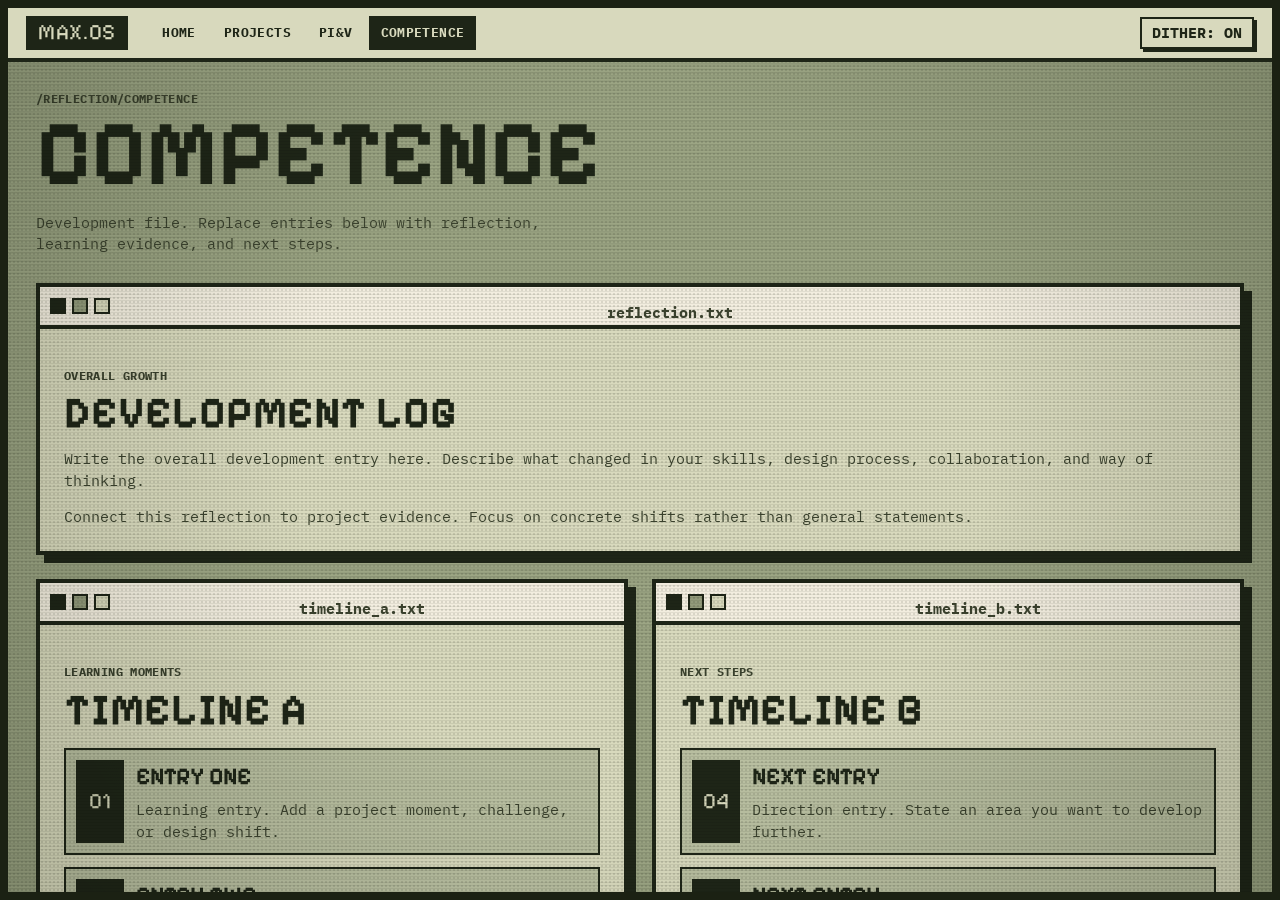
==== competence.html @ b514c698 "hmm" ====
<!DOCTYPE html>
<html lang="en">
<head>
  <meta charset="UTF-8" />
  <meta name="viewport" content="width=device-width, initial-scale=1.0" />

  <title>Max Portfolio — Competence</title>

  <link rel="preconnect" href="https://fonts.googleapis.com">
  <link rel="preconnect" href="https://fonts.gstatic.com" crossorigin>
  <link 
    href="https://fonts.googleapis.com/css2?family=IBM+Plex+Mono:wght@400;500;600;700&family=Pixelify+Sans:wght@400;500;600;700&display=swap" 
    rel="stylesheet"
  >

  <link rel="stylesheet" href="css/style.css" />
</head>

<body data-page="competence">
  <div class="desktop" id="desktop">
    <div class="screen-wipe" id="screenWipe"></div>

    <header class="menu-bar">
      <a class="system-button" href="index.html">MAX.OS</a>

      <nav class="main-nav" id="mainNav">
        <a href="index.html" data-link="home">Home</a>
        <a href="projects.html" data-link="projects">Projects</a>
        <a href="piv.html" data-link="piv">PI&amp;V</a>
        <a href="competence.html" data-link="competence">Competence</a>
      </nav>

      <div class="menu-actions">
        <button class="fx-toggle" id="fxToggle" type="button">DITHER: ON</button>
        <button class="mobile-menu" id="mobileMenu" type="button">Menu</button>
      </div>
    </header>

    <main class="screen">
      <section class="page-header">
        <p class="system-label">/reflection/competence</p>

        <h1>Competence</h1>

        <p>
          Development file. Replace entries below with reflection, learning evidence, and next steps.
        </p>
      </section>

      <section class="text-grid">
        <article class="window text-window large">
          <div class="window-bar">
            <div class="window-controls">
              <span></span>
              <span></span>
              <span></span>
            </div>
            <p>reflection.txt</p>
          </div>

          <div class="window-content">
            <p class="system-label">overall growth</p>

            <h2>Development log</h2>

            <p>
              Write the overall development entry here. Describe what changed in your skills,
              design process, collaboration, and way of thinking.
            </p>

            <p>
              Connect this reflection to project evidence. Focus on concrete shifts rather than
              general statements.
            </p>
          </div>
        </article>

        <article class="window text-window">
          <div class="window-bar">
            <div class="window-controls">
              <span></span>
              <span></span>
              <span></span>
            </div>
            <p>timeline_a.txt</p>
          </div>

          <div class="window-content">
            <p class="system-label">learning moments</p>

            <h2>Timeline A</h2>

            <ul class="timeline-list">
              <li>
                <span>01</span>
                <div>
                  <h3>Entry one</h3>
                  <p>Learning entry. Add a project moment, challenge, or design shift.</p>
                </div>
              </li>

              <li>
                <span>02</span>
                <div>
                  <h3>Entry two</h3>
                  <p>Learning entry. Describe what changed in method, skill, or confidence.</p>
                </div>
              </li>

              <li>
                <span>03</span>
                <div>
                  <h3>Entry three</h3>
                  <p>Learning entry. Link this development to evidence from your archive.</p>
                </div>
              </li>
            </ul>
          </div>
        </article>

        <article class="window text-window">
          <div class="window-bar">
            <div class="window-controls">
              <span></span>
              <span></span>
              <span></span>
            </div>
            <p>timeline_b.txt</p>
          </div>

          <div class="window-content">
            <p class="system-label">next steps</p>

            <h2>Timeline B</h2>

            <ul class="timeline-list">
              <li>
                <span>04</span>
                <div>
                  <h3>Next entry</h3>
                  <p>Direction entry. State an area you want to develop further.</p>
                </div>
              </li>

              <li>
                <span>05</span>
                <div>
                  <h3>Next entry</h3>
                  <p>Direction entry. Describe a skill, context, or method to strengthen.</p>
                </div>
              </li>

              <li>
                <span>06</span>
                <div>
                  <h3>Next entry</h3>
                  <p>Direction entry. Explain where this development should lead next.</p>
                </div>
              </li>
            </ul>
          </div>
        </article>
      </section>
    </main>
  </div>

  <script src="js/main.js"></script>
</body>
</html>
---- css/style.css ----
:root {
  --bg: #9ca584;
  --bg-dark: #1b2113;
  --paper: #d8d9bd;
  --paper-2: #b8bea0;
  --paper-3: #929a7b;
  --ink: #1e2517;
  --ink-soft: #3b422e;
  --muted: #697158;
  --blue: #99b7bd;
  --brown: #a68f78;
  --red: #9a4f45;

  --font-pixel: "Pixelify Sans", system-ui, sans-serif;
  --font-mono: "IBM Plex Mono", monospace;

  --border: 4px solid var(--ink);
  --border-thin: 2px solid var(--ink);
  --shadow: 8px 8px 0 var(--ink);
  --shadow-small: 4px 4px 0 var(--ink);

  --menu-height: 54px;
  --screen-pad: 28px;
}

* {
  box-sizing: border-box;
  margin: 0;
  padding: 0;
}

html,
body {
  min-height: 100%;
}

body {
  background: var(--bg-dark);
  color: var(--ink);
  font-family: var(--font-mono);
  font-size: 15px;
  line-height: 1.45;
  overflow: hidden;
}

a {
  color: inherit;
  text-decoration: none;
}

button {
  font: inherit;
}

button,
a {
  -webkit-tap-highlight-color: transparent;
}

img {
  display: block;
  max-width: 100%;
}

code {
  font-family: var(--font-mono);
  font-size: 0.9em;
  background: var(--paper-2);
  padding: 1px 4px;
  border: 1px solid var(--ink);
}

::selection {
  background: var(--ink);
  color: var(--paper);
}

/* LOW-RES SCREEN */

.desktop {
  height: 100vh;
  width: 100vw;
  background:
    linear-gradient(rgba(30, 37, 23, 0.05) 50%, transparent 50%),
    var(--bg);
  background-size: 100% 4px;
  border: 8px solid var(--bg-dark);
  overflow: hidden;
  position: relative;
}

.desktop.dither-on::after {
  content: "";
  position: absolute;
  inset: 0;
  pointer-events: none;
  background:
    radial-gradient(circle at center, transparent 45%, rgba(27, 33, 19, 0.18) 100%),
    repeating-linear-gradient(
      0deg,
      rgba(30, 37, 23, 0.08) 0,
      rgba(30, 37, 23, 0.08) 1px,
      transparent 1px,
      transparent 3px
    );
  mix-blend-mode: multiply;
  z-index: 20;
}

.desktop.dither-on::before {
  content: "";
  position: absolute;
  inset: 0;
  pointer-events: none;
  opacity: 0.12;
  background-image:
    radial-gradient(var(--ink) 1px, transparent 1px);
  background-size: 4px 4px;
  z-index: 19;
}

.screen {
  height: calc(100vh - var(--menu-height) - 16px);
  overflow-y: auto;
  padding: var(--screen-pad);
  position: relative;
  z-index: 2;
}

.screen::-webkit-scrollbar,
.project-text-panel::-webkit-scrollbar {
  width: 18px;
}

.screen::-webkit-scrollbar-track,
.project-text-panel::-webkit-scrollbar-track {
  background: var(--paper-2);
  border-left: var(--border-thin);
}

.screen::-webkit-scrollbar-thumb,
.project-text-panel::-webkit-scrollbar-thumb {
  background: var(--ink);
  border: 4px solid var(--paper-2);
}

/* TOP MENU */

.menu-bar {
  height: var(--menu-height);
  display: grid;
  grid-template-columns: auto 1fr auto;
  align-items: center;
  gap: 22px;
  padding: 0 18px;
  background: var(--paper);
  border-bottom: var(--border);
  position: relative;
  z-index: 30;
}

.system-button {
  display: inline-flex;
  align-items: center;
  height: 34px;
  padding: 0 12px;
  background: var(--ink);
  color: var(--paper);
  font-family: var(--font-pixel);
  font-size: 22px;
  letter-spacing: 0.04em;
  text-transform: uppercase;
}

.main-nav {
  display: flex;
  align-items: center;
  gap: 4px;
}

.main-nav a {
  display: inline-flex;
  align-items: center;
  height: 34px;
  padding: 0 12px;
  font-weight: 700;
  text-transform: uppercase;
  font-size: 13px;
  letter-spacing: 0.03em;
}

.main-nav a:hover,
.main-nav a.active {
  background: var(--ink);
  color: var(--paper);
}

.menu-actions {
  display: flex;
  align-items: center;
  gap: 8px;
}

.fx-toggle,
.mobile-menu,
.close-button,
.lightbox-top button,
.lightbox-stage button {
  appearance: none;
  border: var(--border-thin);
  background: var(--paper);
  color: var(--ink);
  cursor: pointer;
  min-height: 32px;
  padding: 0 10px;
  font-weight: 700;
  text-transform: uppercase;
  box-shadow: 3px 3px 0 var(--ink);
}

.fx-toggle:active,
.mobile-menu:active,
.close-button:active,
.lightbox-top button:active,
.lightbox-stage button:active {
  transform: translate(3px, 3px);
  box-shadow: none;
}

.mobile-menu {
  display: none;
}

/* SHARED WINDOWS */

.window {
  background: var(--paper);
  border: var(--border);
  box-shadow: var(--shadow);
}

.window-bar {
  height: 42px;
  display: grid;
  grid-template-columns: auto 1fr auto;
  align-items: center;
  gap: 12px;
  padding: 0 10px;
  background: #f2eddf;
  border-bottom: var(--border);
}

.window-bar p {
  text-align: center;
  font-weight: 700;
  font-size: 15px;
}

.window-controls {
  display: flex;
  gap: 6px;
}

.window-controls span {
  width: 16px;
  height: 16px;
  border: var(--border-thin);
  background: var(--paper);
}

.window-controls span:nth-child(1) {
  background: var(--ink);
}

.window-controls span:nth-child(2) {
  background: var(--paper-3);
}

.window-controls span:nth-child(3) {
  background: var(--paper);
}

.window-content {
  padding: 24px;
}

.system-label {
  font-weight: 700;
  text-transform: uppercase;
  font-size: 12px;
  letter-spacing: 0.03em;
  color: var(--ink-soft);
}

/* HOME */

.home-screen {
  display: grid;
  grid-template-columns: minmax(0, 1fr) 190px;
  gap: 48px;
  align-items: start;
}

.boot-panel {
  max-width: 760px;
  padding-top: 36px;
}

.boot-panel h1 {
  margin-top: 18px;
  font-family: var(--font-pixel);
  font-size: clamp(64px, 12vw, 132px);
  line-height: 0.76;
  letter-spacing: -0.055em;
  text-transform: uppercase;
  text-shadow: 4px 4px 0 rgba(30, 37, 23, 0.18);
  font-weight: 700;
}

.intro-text {
  max-width: 58ch;
  margin-top: 32px;
  font-size: 16px;
  line-height: 1.55;
  color: var(--ink-soft);
  font-weight: 600;
}

.terminal-lines {
  max-width: 620px;
  margin-top: 28px;
  border: var(--border);
  background: var(--paper);
  box-shadow: var(--shadow-small);
}

.terminal-lines p {
  display: grid;
  grid-template-columns: 28px 1fr;
  gap: 8px;
  padding: 8px 10px;
  border-bottom: var(--border-thin);
  color: var(--ink-soft);
  font-size: 13px;
  font-weight: 700;
  text-transform: uppercase;
  letter-spacing: 0.03em;
}

.terminal-lines p:last-child {
  border-bottom: none;
}

.terminal-lines span {
  color: var(--ink);
  font-family: var(--font-pixel);
  font-size: 20px;
  line-height: 0.9;
}

.desktop-file-grid {
  display: grid;
  gap: 30px;
  padding-top: 48px;
  justify-items: center;
}

.desktop-file {
  display: grid;
  justify-items: center;
  gap: 10px;
  width: 130px;
  text-align: center;
  font-weight: 700;
  text-transform: uppercase;
}

.desktop-file p {
  padding: 2px 6px;
  font-size: 13px;
  letter-spacing: 0.03em;
}

.desktop-file:hover p {
  background: var(--ink);
  color: var(--paper);
}

.desktop-file:hover .folder-icon,
.desktop-file:hover .file-icon {
  transform: translate(-2px, -2px);
  box-shadow: 5px 5px 0 var(--ink);
}

.folder-icon,
.file-icon {
  display: block;
  width: 70px;
  height: 54px;
  background: var(--paper);
  border: var(--border);
  position: relative;
  transition: transform 120ms steps(2), box-shadow 120ms steps(2);
}

.folder-icon::before {
  content: "";
  position: absolute;
  left: 7px;
  top: -16px;
  width: 34px;
  height: 16px;
  background: var(--paper);
  border: var(--border);
  border-bottom: none;
}

.file-icon {
  width: 52px;
  height: 68px;
}

.file-icon::after {
  content: "";
  position: absolute;
  right: -4px;
  top: -4px;
  width: 18px;
  height: 18px;
  background:
    linear-gradient(135deg, var(--paper) 0 48%, var(--ink) 49% 58%, var(--paper-2) 59%);
  border-left: var(--border-thin);
  border-bottom: var(--border-thin);
}

/* PAGE HEADER */

.page-header {
  max-width: 820px;
  margin-bottom: 28px;
}

.page-header h1 {
  margin-top: 8px;
  font-family: var(--font-pixel);
  font-size: clamp(52px, 8vw, 92px);
  line-height: 0.85;
  text-transform: uppercase;
  font-weight: 700;
}

.page-header p:not(.system-label) {
  max-width: 64ch;
  margin-top: 18px;
  color: var(--ink-soft);
}

/* PROJECTS */

.projects-grid {
  display: grid;
  grid-template-columns: repeat(3, minmax(0, 1fr));
  gap: 22px;
}

.project-card {
  background: var(--paper);
  border: var(--border);
  box-shadow: var(--shadow-small);
}

.project-card:hover {
  transform: translate(-2px, -2px);
  box-shadow: 8px 8px 0 var(--ink);
}

.project-card-bar {
  height: 34px;
  display: grid;
  grid-template-columns: 1fr auto;
  align-items: center;
  border-bottom: var(--border);
  background: #f2eddf;
  padding: 0 8px;
  font-weight: 700;
  font-size: 12px;
  text-transform: uppercase;
  letter-spacing: 0.03em;
}

.project-thumb-button {
  display: block;
  width: 100%;
  aspect-ratio: 4 / 3;
  border: none;
  border-bottom: var(--border);
  background: var(--paper-2);
  cursor: pointer;
  overflow: hidden;
}

.project-thumb-button img,
.main-image-button img,
.lightbox-stage img {
  width: 100%;
  height: 100%;
  object-fit: cover;
  image-rendering: pixelated;
  filter: grayscale(1) contrast(1.35) brightness(0.92);
}

.desktop.dither-on .project-thumb-button img,
.desktop.dither-on .main-image-button img,
.desktop.dither-on .lightbox-stage img {
  filter: grayscale(1) contrast(1.5) brightness(0.9);
}

.project-card-body {
  padding: 14px;
}

.project-card-body h2 {
  font-family: var(--font-pixel);
  font-size: 28px;
  line-height: 0.9;
  text-transform: uppercase;
  font-weight: 700;
}

.project-card-body p {
  margin-top: 10px;
  color: var(--ink-soft);
  font-size: 14px;
}

.project-card-body button {
  margin-top: 16px;
  appearance: none;
  border: var(--border-thin);
  background: var(--paper-2);
  color: var(--ink);
  cursor: pointer;
  min-height: 34px;
  padding: 0 12px;
  box-shadow: 3px 3px 0 var(--ink);
  font-weight: 700;
  text-transform: uppercase;
}

.project-card-body button:active {
  transform: translate(3px, 3px);
  box-shadow: none;
}

/* MODAL */

.modal-overlay {
  display: none;
  position: absolute;
  inset: var(--menu-height) 0 0;
  background: rgba(27, 33, 19, 0.72);
  padding: 26px;
  z-index: 40;
}

.modal-overlay.open {
  display: grid;
  place-items: center;
}

.project-modal {
  width: min(1120px, 100%);
  max-height: calc(100vh - var(--menu-height) - 52px);
  display: flex;
  flex-direction: column;
  overflow: hidden;
}

.close-button {
  min-width: 34px;
  padding: 0;
  font-size: 24px;
  line-height: 1;
}

.project-modal-body {
  display: grid;
  grid-template-columns: minmax(0, 1.05fr) minmax(340px, 0.95fr);
  min-height: 0;
  overflow: hidden;
}

.project-modal-body.hidden {
  display: none;
}

.project-image-panel {
  padding: 16px;
  border-right: var(--border);
  display: grid;
  grid-template-rows: minmax(240px, 1fr) auto auto;
  gap: 12px;
  min-height: 0;
}

.main-image-button {
  border: var(--border);
  background: var(--paper-2);
  cursor: zoom-in;
  min-height: 360px;
  overflow: hidden;
}

.image-status {
  display: grid;
  grid-template-columns: auto 1fr;
  gap: 16px;
  font-size: 13px;
  font-weight: 700;
}

.image-status span:last-child {
  color: var(--ink-soft);
  font-weight: 500;
}

.gallery-strip {
  display: grid;
  grid-template-columns: repeat(4, 1fr);
  gap: 8px;
}

.gallery-thumb {
  aspect-ratio: 1 / 1;
  border: var(--border-thin);
  background: var(--paper-2);
  cursor: pointer;
  overflow: hidden;
}

.gallery-thumb.active {
  outline: 4px solid var(--ink);
  outline-offset: -8px;
}

.gallery-thumb img {
  width: 100%;
  height: 100%;
  object-fit: cover;
  image-rendering: pixelated;
  filter: grayscale(1) contrast(1.35);
}

.project-text-panel {
  padding: 22px;
  overflow-y: auto;
  background: var(--paper);
}

.project-text-panel h2 {
  margin-top: 10px;
  font-family: var(--font-pixel);
  font-size: 46px;
  line-height: 0.85;
  text-transform: uppercase;
  font-weight: 700;
}

.project-lead {
  margin-top: 18px;
  color: var(--ink-soft);
  font-weight: 700;
}

.project-section {
  margin-top: 22px;
  border-top: var(--border-thin);
  padding-top: 14px;
}

.project-section h3 {
  font-family: var(--font-pixel);
  font-size: 24px;
  text-transform: uppercase;
}

.project-section p {
  margin-top: 8px;
  color: var(--ink-soft);
}

.project-tags {
  display: flex;
  flex-wrap: wrap;
  gap: 8px;
  margin-top: 22px;
}

.project-tags span {
  display: inline-flex;
  align-items: center;
  min-height: 30px;
  padding: 0 9px;
  background: var(--ink);
  color: var(--paper);
  font-size: 12px;
  font-weight: 700;
  text-transform: uppercase;
  letter-spacing: 0.03em;
}

/* LIGHTBOX */

.lightbox {
  display: none;
  padding: 16px;
  min-height: 0;
  flex: 1;
}

.lightbox.open {
  display: grid;
  grid-template-rows: auto 1fr;
  gap: 16px;
}

.lightbox-top {
  display: flex;
  justify-content: space-between;
  align-items: center;
}

.lightbox-top span {
  font-weight: 700;
}

.lightbox-stage {
  display: grid;
  grid-template-columns: 44px 1fr 44px;
  gap: 12px;
  min-height: 0;
  align-items: center;
}

.lightbox-stage img {
  width: 100%;
  height: 100%;
  max-height: 70vh;
  object-fit: contain;
  border: var(--border);
  background: var(--paper-2);
}

/* TEXT PAGES */

.text-grid {
  display: grid;
  grid-template-columns: repeat(2, minmax(0, 1fr));
  gap: 24px;
}

.text-window.large {
  grid-column: 1 / -1;
}

.text-window h2 {
  margin-top: 10px;
  font-family: var(--font-pixel);
  font-size: 44px;
  line-height: 0.9;
  text-transform: uppercase;
  font-weight: 700;
}

.text-window p {
  margin-top: 14px;
  color: var(--ink-soft);
}

.pixel-list,
.timeline-list {
  list-style: none;
  display: grid;
  gap: 12px;
  margin-top: 18px;
}

.pixel-list li,
.timeline-list li {
  display: grid;
  grid-template-columns: 48px 1fr;
  gap: 12px;
  border: var(--border-thin);
  padding: 10px;
  background: var(--paper-2);
}

.pixel-list span,
.timeline-list span {
  display: grid;
  place-items: center;
  min-height: 38px;
  background: var(--ink);
  color: var(--paper);
  font-family: var(--font-pixel);
  font-size: 22px;
}

.timeline-list h3 {
  font-family: var(--font-pixel);
  font-size: 24px;
  text-transform: uppercase;
}

.timeline-list p,
.pixel-list p {
  margin-top: 4px;
}

/* MOSAIC PIXEL SCREEN WIPE */

.screen-wipe {
  position: fixed;
  inset: 0;
  z-index: 999;
  pointer-events: none;
  display: grid;
  background: transparent;
  overflow: hidden;
}

.wipe-pixel {
  width: 100%;
  height: 100%;
  background: var(--ink);
  opacity: 0;
  transform: scale(0);
  transform-origin: center;
}

.screen-wipe.is-covering .wipe-pixel {
  animation: pixelCover 180ms steps(1, end) forwards;
  animation-delay: var(--delay);
}

.screen-wipe.is-revealing .wipe-pixel {
  opacity: 1;
  transform: scale(1);
  animation: pixelReveal 220ms steps(1, end) forwards;
  animation-delay: var(--delay);
}

@keyframes pixelCover {
  0% {
    opacity: 0;
    transform: scale(0);
  }

  100% {
    opacity: 1;
    transform: scale(1);
  }
}

@keyframes pixelReveal {
  0% {
    opacity: 1;
    transform: scale(1);
  }

  100% {
    opacity: 0;
    transform: scale(0);
  }
}

/* STRICT SQUARE UI */

button,
.project-thumb-button,
.main-image-button,
.gallery-thumb {
  border-radius: 0;
}

.window,
.project-card,
.terminal-lines,
.folder-icon,
.file-icon,
.system-button,
.fx-toggle,
.mobile-menu,
.close-button {
  border-radius: 0;
}

/* RESPONSIVE */

@media (max-width: 1100px) {
  .projects-grid {
    grid-template-columns: repeat(2, minmax(0, 1fr));
  }

  .home-screen {
    grid-template-columns: 1fr;
  }

  .desktop-file-grid {
    grid-template-columns: repeat(3, 1fr);
    justify-items: center;
    padding-top: 8px;
  }

  .project-modal-body {
    grid-template-columns: 1fr;
    overflow-y: auto;
  }

  .project-image-panel {
    border-right: none;
    border-bottom: var(--border);
  }
}

@media (max-width: 820px) {
  body {
    overflow: auto;
  }

  .desktop {
    height: auto;
    min-height: 100vh;
    overflow: visible;
  }

  .screen {
    height: auto;
    overflow: visible;
    padding: 18px;
  }

  .menu-bar {
    grid-template-columns: 1fr auto;
    height: auto;
    min-height: var(--menu-height);
    padding: 10px;
  }

  .main-nav {
    display: none;
    grid-column: 1 / -1;
    flex-direction: column;
    align-items: stretch;
    border: var(--border-thin);
    background: var(--paper-2);
  }

  .main-nav.open {
    display: flex;
  }

  .main-nav a {
    border-bottom: var(--border-thin);
  }

  .main-nav a:last-child {
    border-bottom: none;
  }

  .mobile-menu {
    display: inline-flex;
    align-items: center;
  }

  .fx-toggle {
    display: none;
  }

  .projects-grid,
  .text-grid {
    grid-template-columns: 1fr;
  }

  .desktop-file-grid {
    grid-template-columns: repeat(3, 1fr);
    gap: 12px;
  }

  .modal-overlay {
    position: fixed;
    inset: 0;
    padding: 12px;
  }

  .project-modal {
    max-height: calc(100vh - 24px);
  }

  .main-image-button {
    min-height: 260px;
  }
}

@media (max-width: 560px) {
  :root {
    --screen-pad: 14px;
  }

  .desktop {
    border-width: 5px;
  }

  .boot-panel h1,
  .page-header h1 {
    font-size: 56px;
  }

  .window-content {
    padding: 16px;
  }

  .projects-grid {
    gap: 18px;
  }

  .desktop-file-grid {
    grid-template-columns: 1fr;
    justify-items: start;
    padding-top: 12px;
  }

  .desktop-file {
    width: auto;
    grid-template-columns: auto 1fr;
    align-items: center;
    justify-items: start;
  }

  .folder-icon,
  .file-icon {
    transform: scale(0.72);
    transform-origin: left center;
  }

  .desktop-file:hover .folder-icon,
  .desktop-file:hover .file-icon {
    transform: scale(0.72) translate(-2px, -2px);
  }

  .gallery-strip {
    grid-template-columns: repeat(2, 1fr);
  }

  .image-status {
    grid-template-columns: 1fr;
    gap: 4px;
  }

  .project-text-panel h2,
  .text-window h2 {
    font-size: 36px;
  }

  .lightbox-stage {
    grid-template-columns: 1fr;
  }

  .lightbox-stage button {
    min-height: 40px;
  }
}
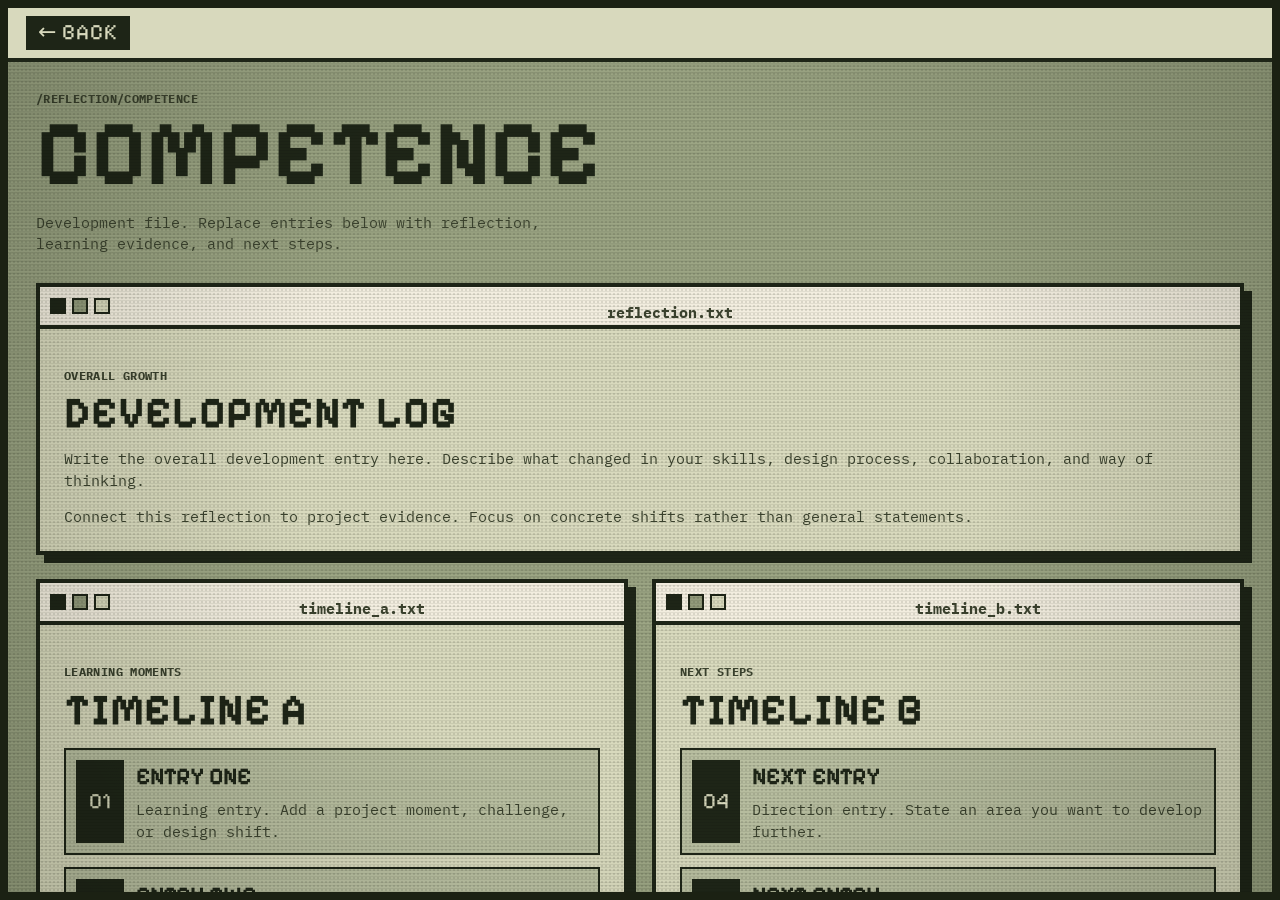
==== commit ffe17f49: "icons mainly" ====
--- a/competence.html
+++ b/competence.html
@@ -21,19 +21,9 @@
     <div class="screen-wipe" id="screenWipe"></div>
 
     <header class="menu-bar">
-      <a class="system-button" href="index.html">MAX.OS</a>
+      <a class="system-button" href="index.html">← BACK</a>
 
-      <nav class="main-nav" id="mainNav">
-        <a href="index.html" data-link="home">Home</a>
-        <a href="projects.html" data-link="projects">Projects</a>
-        <a href="piv.html" data-link="piv">PI&amp;V</a>
-        <a href="competence.html" data-link="competence">Competence</a>
-      </nav>
-
-      <div class="menu-actions">
-        <button class="fx-toggle" id="fxToggle" type="button">DITHER: ON</button>
-        <button class="mobile-menu" id="mobileMenu" type="button">Menu</button>
-      </div>
+      <div class="menu-spacer"></div>
     </header>
 
     <main class="screen">
--- a/css/style.css
+++ b/css/style.css
@@ -149,7 +149,7 @@
 .menu-bar {
   height: var(--menu-height);
   display: grid;
-  grid-template-columns: auto 1fr auto;
+  grid-template-columns: auto 1fr;
   align-items: center;
   gap: 22px;
   padding: 0 18px;
@@ -157,6 +157,10 @@
   border-bottom: var(--border);
   position: relative;
   z-index: 30;
+}
+
+.menu-spacer {
+  min-width: 1px;
 }
 
 .system-button {
@@ -296,7 +300,7 @@
 
 .home-screen {
   display: grid;
-  grid-template-columns: minmax(0, 1fr) 190px;
+  grid-template-columns: minmax(0, 1fr) 360px;
   gap: 48px;
   align-items: start;
 }
@@ -360,24 +364,59 @@
 
 .desktop-file-grid {
   display: grid;
-  gap: 30px;
-  padding-top: 48px;
+  grid-template-columns: repeat(3, 132px);
+  grid-template-rows: repeat(4, 118px);
+  gap: 26px 22px;
+  padding-top: 42px;
+  justify-content: end;
+  align-content: start;
+}
+
+.grid-projects {
+  grid-column: 1;
+  grid-row: 1;
+}
+
+.grid-piv {
+  grid-column: 2;
+  grid-row: 1;
+}
+
+.grid-competence {
+  grid-column: 3;
+  grid-row: 1;
+}
+
+.grid-linkedin {
+  grid-column: 3;
+  grid-row: 4;
+}
+
+.grid-tue {
+  grid-column: 3;
+  grid-row: 3;
+}
+
+.desktop-file {
+  display: grid;
   justify-items: center;
-}
-
-.desktop-file {
-  display: grid;
-  justify-items: center;
+  grid-template-rows: 88px auto;
+  align-items: start;
   gap: 10px;
-  width: 130px;
+  width: 132px;
+  min-height: 118px;
   text-align: center;
   font-weight: 700;
   text-transform: uppercase;
+  cursor: pointer;
+  user-select: none;
 }
 
 .desktop-file p {
+  display: inline-block;
   padding: 2px 6px;
   font-size: 13px;
+  line-height: 1.2;
   letter-spacing: 0.03em;
 }
 
@@ -386,51 +425,46 @@
   color: var(--paper);
 }
 
+/* DESKTOP ICONS */
+
+.folder-icon,
+.file-icon,
+.link-icon {
+  width: 88px;
+  height: 88px;
+  display: block;
+  background-repeat: no-repeat;
+  background-position: center;
+  background-size: contain;
+  opacity: 0.88;
+  transition:
+    transform 120ms steps(2),
+    opacity 120ms steps(2),
+    filter 120ms steps(2);
+  pointer-events: none;
+}
+
 .desktop-file:hover .folder-icon,
-.desktop-file:hover .file-icon {
-  transform: translate(-2px, -2px);
-  box-shadow: 5px 5px 0 var(--ink);
-}
-
-.folder-icon,
+.desktop-file:hover .file-icon,
+.desktop-file:hover .link-icon {
+  transform: translateY(-3px);
+  opacity: 1;
+  filter: drop-shadow(4px 4px 0 rgba(30, 37, 23, 1));
+}
+
+/* Folder */
+.folder-icon {
+  background-image: url("data:image/svg+xml,%3Csvg width='88' height='88' viewBox='0 0 88 88' xmlns='http://www.w3.org/2000/svg'%3E%3Cpath d='M10 74V24H36L48 38H76V74H10Z' fill='%23d8d9bd' stroke='%231e2517' stroke-width='4' stroke-linejoin='miter'/%3E%3Cpath d='M18 66H68' stroke='%231e2517' stroke-width='3' opacity='0.14'/%3E%3C/svg%3E");
+}
+
+/* Document */
 .file-icon {
-  display: block;
-  width: 70px;
-  height: 54px;
-  background: var(--paper);
-  border: var(--border);
-  position: relative;
-  transition: transform 120ms steps(2), box-shadow 120ms steps(2);
-}
-
-.folder-icon::before {
-  content: "";
-  position: absolute;
-  left: 7px;
-  top: -16px;
-  width: 34px;
-  height: 16px;
-  background: var(--paper);
-  border: var(--border);
-  border-bottom: none;
-}
-
-.file-icon {
-  width: 52px;
-  height: 68px;
-}
-
-.file-icon::after {
-  content: "";
-  position: absolute;
-  right: -4px;
-  top: -4px;
-  width: 18px;
-  height: 18px;
-  background:
-    linear-gradient(135deg, var(--paper) 0 48%, var(--ink) 49% 58%, var(--paper-2) 59%);
-  border-left: var(--border-thin);
-  border-bottom: var(--border-thin);
+  background-image: url("data:image/svg+xml,%3Csvg width='88' height='88' viewBox='0 0 88 88' xmlns='http://www.w3.org/2000/svg' shape-rendering='crispEdges'%3E%3Cpath d='M25 10H52L66 24V74H25V10Z' fill='%23d8d9bd' stroke='%231e2517' stroke-width='4' stroke-linejoin='miter'/%3E%3Cpath d='M52 10V24H66' fill='none' stroke='%231e2517' stroke-width='4' stroke-linejoin='miter'/%3E%3Cpath d='M35 37H56M35 47H56M35 57H50' stroke='%231e2517' stroke-width='4' opacity='0.32' stroke-linecap='square'/%3E%3C/svg%3E");
+}
+
+/* Website / browser link */
+.link-icon {
+  background-image: url("data:image/svg+xml,%3Csvg width='88' height='88' viewBox='0 0 88 88' xmlns='http://www.w3.org/2000/svg' shape-rendering='crispEdges'%3E%3Crect x='16' y='20' width='56' height='44' fill='%23d8d9bd' stroke='%231e2517' stroke-width='4'/%3E%3Cpath d='M16 32H72' stroke='%231e2517' stroke-width='4'/%3E%3Crect x='22' y='25' width='4' height='4' fill='%231e2517' opacity='0.34'/%3E%3Crect x='30' y='25' width='4' height='4' fill='%231e2517' opacity='0.34'/%3E%3Crect x='38' y='25' width='4' height='4' fill='%231e2517' opacity='0.34'/%3E%3Cpath d='M28 43H58M28 52H52' stroke='%231e2517' stroke-width='4' opacity='0.24' stroke-linecap='square'/%3E%3C/svg%3E");
 }
 
 /* PAGE HEADER */
@@ -817,60 +851,96 @@
   margin-top: 4px;
 }
 
-/* MOSAIC PIXEL SCREEN WIPE */
+/* CRT SPLIT-SHUTTER TRANSITION */
 
 .screen-wipe {
   position: fixed;
   inset: 0;
   z-index: 999;
   pointer-events: none;
-  display: grid;
+  overflow: hidden;
   background: transparent;
-  overflow: hidden;
-}
-
-.wipe-pixel {
-  width: 100%;
-  height: 100%;
-  background: var(--ink);
-  opacity: 0;
-  transform: scale(0);
-  transform-origin: center;
-}
-
-.screen-wipe.is-covering .wipe-pixel {
-  animation: pixelCover 180ms steps(1, end) forwards;
-  animation-delay: var(--delay);
-}
-
-.screen-wipe.is-revealing .wipe-pixel {
-  opacity: 1;
-  transform: scale(1);
-  animation: pixelReveal 220ms steps(1, end) forwards;
-  animation-delay: var(--delay);
-}
-
-@keyframes pixelCover {
-  0% {
-    opacity: 0;
-    transform: scale(0);
-  }
-
-  100% {
-    opacity: 1;
-    transform: scale(1);
-  }
-}
-
-@keyframes pixelReveal {
-  0% {
-    opacity: 1;
-    transform: scale(1);
-  }
-
-  100% {
-    opacity: 0;
-    transform: scale(0);
+}
+
+.screen-wipe::before,
+.screen-wipe::after {
+  content: "";
+  position: absolute;
+  left: 0;
+  right: 0;
+  height: 50%;
+  background:
+    linear-gradient(rgba(216, 217, 189, 0.08) 50%, transparent 50%),
+    var(--ink);
+  background-size: 100% 4px;
+  will-change: transform;
+}
+
+.screen-wipe::before {
+  top: 0;
+  transform: translateY(-100%);
+  border-bottom: 6px solid var(--paper);
+}
+
+.screen-wipe::after {
+  bottom: 0;
+  transform: translateY(100%);
+  border-top: 6px solid var(--paper);
+}
+
+.desktop.page-leave .screen-wipe::before {
+  animation: shutterTopClose 320ms steps(10, end) both;
+}
+
+.desktop.page-leave .screen-wipe::after {
+  animation: shutterBottomClose 320ms steps(10, end) both;
+}
+
+.desktop.page-enter .screen-wipe::before {
+  animation: shutterTopOpen 360ms steps(12, end) both;
+}
+
+.desktop.page-enter .screen-wipe::after {
+  animation: shutterBottomOpen 360ms steps(12, end) both;
+}
+
+@keyframes shutterTopClose {
+  from {
+    transform: translateY(-100%);
+  }
+
+  to {
+    transform: translateY(0);
+  }
+}
+
+@keyframes shutterBottomClose {
+  from {
+    transform: translateY(100%);
+  }
+
+  to {
+    transform: translateY(0);
+  }
+}
+
+@keyframes shutterTopOpen {
+  from {
+    transform: translateY(0);
+  }
+
+  to {
+    transform: translateY(-100%);
+  }
+}
+
+@keyframes shutterBottomOpen {
+  from {
+    transform: translateY(0);
+  }
+
+  to {
+    transform: translateY(100%);
   }
 }
 
@@ -895,6 +965,23 @@
   border-radius: 0;
 }
 
+/* REDUCED MOTION */
+
+@media (prefers-reduced-motion: reduce) {
+  .desktop.page-enter .screen-wipe::before,
+  .desktop.page-enter .screen-wipe::after,
+  .desktop.page-leave .screen-wipe::before,
+  .desktop.page-leave .screen-wipe::after {
+    animation-duration: 1ms;
+  }
+
+  .folder-icon,
+  .file-icon,
+  .project-card {
+    transition: none;
+  }
+}
+
 /* RESPONSIVE */
 
 @media (max-width: 1100px) {
@@ -1069,4 +1156,8 @@
   .lightbox-stage button {
     min-height: 40px;
   }
+}
+
+.fx-toggle {
+  display: none !important;
 }
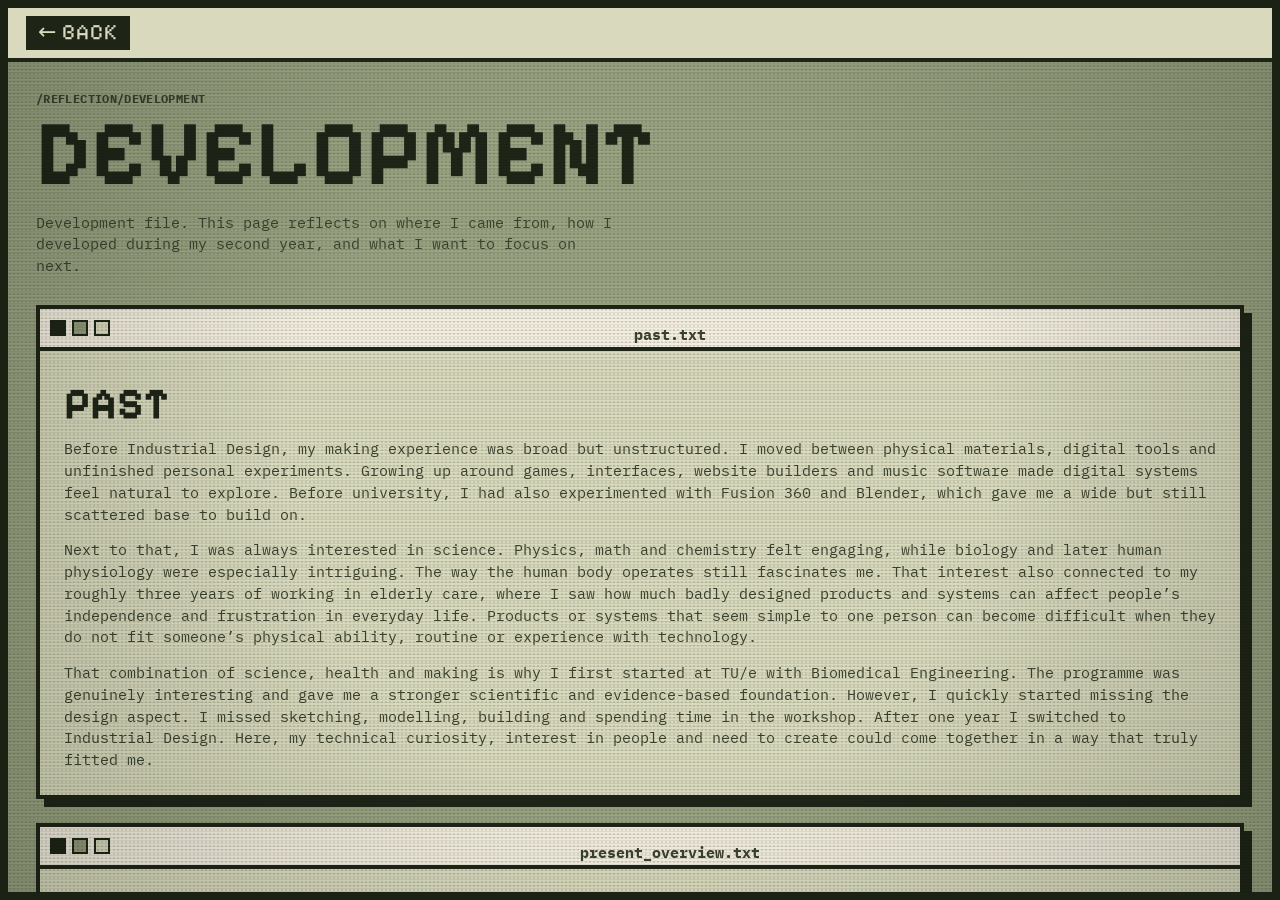
==== commit 5b2f6247: "lots of things" ====
--- a/competence.html
+++ b/competence.html
@@ -4,7 +4,7 @@
   <meta charset="UTF-8" />
   <meta name="viewport" content="width=device-width, initial-scale=1.0" />
 
-  <title>Max Portfolio — Competence</title>
+  <title>Max Portfolio — Development</title>
 
   <link rel="preconnect" href="https://fonts.googleapis.com">
   <link rel="preconnect" href="https://fonts.gstatic.com" crossorigin>
@@ -28,12 +28,12 @@
 
     <main class="screen">
       <section class="page-header">
-        <p class="system-label">/reflection/competence</p>
-
-        <h1>Competence</h1>
+        <p class="system-label">/reflection/development</p>
+
+        <h1>Development</h1>
 
         <p>
-          Development file. Replace entries below with reflection, learning evidence, and next steps.
+          Development file. This page reflects on where I came from, how I developed during my second year, and what I want to focus on next.
         </p>
       </section>
 
@@ -45,109 +45,217 @@
               <span></span>
               <span></span>
             </div>
-            <p>reflection.txt</p>
-          </div>
-
-          <div class="window-content">
-            <p class="system-label">overall growth</p>
-
-            <h2>Development log</h2>
-
-            <p>
-              Write the overall development entry here. Describe what changed in your skills,
-              design process, collaboration, and way of thinking.
-            </p>
-
-            <p>
-              Connect this reflection to project evidence. Focus on concrete shifts rather than
-              general statements.
-            </p>
-          </div>
-        </article>
-
-        <article class="window text-window">
-          <div class="window-bar">
-            <div class="window-controls">
-              <span></span>
-              <span></span>
-              <span></span>
-            </div>
-            <p>timeline_a.txt</p>
-          </div>
-
-          <div class="window-content">
-            <p class="system-label">learning moments</p>
-
-            <h2>Timeline A</h2>
-
-            <ul class="timeline-list">
-              <li>
-                <span>01</span>
-                <div>
-                  <h3>Entry one</h3>
-                  <p>Learning entry. Add a project moment, challenge, or design shift.</p>
-                </div>
-              </li>
-
-              <li>
-                <span>02</span>
-                <div>
-                  <h3>Entry two</h3>
-                  <p>Learning entry. Describe what changed in method, skill, or confidence.</p>
-                </div>
-              </li>
-
-              <li>
-                <span>03</span>
-                <div>
-                  <h3>Entry three</h3>
-                  <p>Learning entry. Link this development to evidence from your archive.</p>
-                </div>
-              </li>
-            </ul>
-          </div>
-        </article>
-
-        <article class="window text-window">
-          <div class="window-bar">
-            <div class="window-controls">
-              <span></span>
-              <span></span>
-              <span></span>
-            </div>
-            <p>timeline_b.txt</p>
-          </div>
-
-          <div class="window-content">
-            <p class="system-label">next steps</p>
-
-            <h2>Timeline B</h2>
-
-            <ul class="timeline-list">
-              <li>
-                <span>04</span>
-                <div>
-                  <h3>Next entry</h3>
-                  <p>Direction entry. State an area you want to develop further.</p>
-                </div>
-              </li>
-
-              <li>
-                <span>05</span>
-                <div>
-                  <h3>Next entry</h3>
-                  <p>Direction entry. Describe a skill, context, or method to strengthen.</p>
-                </div>
-              </li>
-
-              <li>
-                <span>06</span>
-                <div>
-                  <h3>Next entry</h3>
-                  <p>Direction entry. Explain where this development should lead next.</p>
-                </div>
-              </li>
-            </ul>
+            <p>past.txt</p>
+          </div>
+
+          <div class="window-content">
+            <h2>Past</h2>
+
+            <p>
+              Before Industrial Design, my making experience was broad but unstructured. I moved between physical materials, digital tools and unfinished personal experiments. Growing up around games, interfaces, website builders and music software made digital systems feel natural to explore. Before university, I had also experimented with Fusion 360 and Blender, which gave me a wide but still scattered base to build on.
+            </p>
+
+            <p>
+              Next to that, I was always interested in science. Physics, math and chemistry felt engaging, while biology and later human physiology were especially intriguing. The way the human body operates still fascinates me. That interest also connected to my roughly three years of working in elderly care, where I saw how much badly designed products and systems can affect people’s independence and frustration in everyday life. Products or systems that seem simple to one person can become difficult when they do not fit someone’s physical ability, routine or experience with technology.
+            </p>
+
+            <p>
+              That combination of science, health and making is why I first started at TU/e with Biomedical Engineering. The programme was genuinely interesting and gave me a stronger scientific and evidence-based foundation. However, I quickly started missing the design aspect. I missed sketching, modelling, building and spending time in the workshop. After one year I switched to Industrial Design. Here, my technical curiosity, interest in people and need to create could come together in a way that truly fitted me.
+            </p>
+          </div>
+        </article>
+
+        <article class="window text-window large">
+          <div class="window-bar">
+            <div class="window-controls">
+              <span></span>
+              <span></span>
+              <span></span>
+            </div>
+            <p>present_overview.txt</p>
+          </div>
+
+          <div class="window-content">
+            <h2>Present</h2>
+
+            <p>
+              I am now in the last quartile of my second year. This year was an opportunity to work on areas I did not have the most experience in yet. I started to focus on specific electives and chose roles within projects and courses that allowed me to work on weaknesses. I also chose to describe my development less as five separate expertise areas and more as a set of competences that connect across them. A prototype is not only Technology &amp; Realisation. It can also be a way to test assumptions, communicate a story, create an aesthetic experience or show value to stakeholders. The four competences below describe the clearest parts of my development this year.
+            </p>
+          </div>
+        </article>
+
+        <article class="window text-window">
+          <div class="window-bar">
+            <div class="window-controls">
+              <span></span>
+              <span></span>
+              <span></span>
+            </div>
+            <p>context.txt</p>
+          </div>
+
+          <div class="window-content">
+            <h2>Designing from context</h2>
+
+            <p>
+              Designing from context is about understanding the people, setting and assumptions around a project before deciding what the solution should be. In terms of expertise areas, this sits mainly in User &amp; Society, because it starts from people and context. At the same time, it also touches Business &amp; Entrepreneurship, since stakeholders and organisations shape what a design can realistically become.
+            </p>
+
+            <p>
+              In my first year, I mostly connected this to user testing. I saw it as a way to check whether something was understandable, usable or fun. That was already useful in <a href="projects.html?project=project6">ID-8</a>, where playtesting showed us that the competitive game structure did not fit our goal of collaboration. Because of that, we changed the game into a cooperative design challenge.
+            </p>
+
+            <p>
+              In my second year, this became broader. <a href="projects.html?project=project2">Hart van Woensel</a> was the clearest example. Because we worked with Catharina Hospital and the Woensel neighbourhood, the user was not just one person. It included residents, hospital staff, informal caregivers, local organisations and the hospital itself. Through interviews, field observations, stakeholder mapping and client meetings, we learned that the problem was not only medical. Loneliness, limited support at home, low structure and lack of community connection could all influence pressure on care. That changed the project from a more direct intervention into a low-threshold community concept.
+            </p>
+
+            <p>
+              Courses like Intercultural Design and Sustainability and Design also helped me look at users less from my own perspective. They made me more aware that behaviour, values and needs are shaped by culture, environment and social context. The <a href="projects.html?project=project7">workout app project</a> helped with this as well, because it forced me to think about how different people approach something I personally have a very specific routine and mindset around. My next step here is to become more comfortable staying in the uncertainty of the context for longer. Instead of trying to define the solution too quickly, I want to spend more time understanding what different people actually experience as the problem.
+            </p>
+          </div>
+        </article>
+
+        <article class="window text-window">
+          <div class="window-bar">
+            <div class="window-controls">
+              <span></span>
+              <span></span>
+              <span></span>
+            </div>
+            <p>making.txt</p>
+          </div>
+
+          <div class="window-content">
+            <h2>Thinking through making</h2>
+
+            <p>
+              Thinking through making is probably the competence that feels most natural to me. I understand ideas best by sketching, building, testing and adjusting them. In year 1, I mostly saw making as the construction of physical prototypes. Over time, it became more embedded in the full design trajectory. I started using sketches, mock-ups, models and technical experiments not only to finish concepts, but also to explore uncertainty, explain decisions and test assumptions.
+            </p>
+
+            <p>
+              This is most directly connected to Technology &amp; Realisation, but for me it never stays there alone. The prototypes I make also involve Math, Data &amp; Computing through code and sensors, and Creativity &amp; Aesthetics through form, material feedback and interaction quality.
+            </p>
+
+            <p>
+              My first real step into physical-digital behaviour came during <a href="projects.html?project=project5">Creative Programming</a>. In Challenge 2, I used Processing and Arduino to build a small rocket game controlled by a potentiometer and thermistor. The setup was simple, but it showed me how code, sensor input and physical control could create a playful digital response.
+            </p>
+
+            <p>
+              After that, <a href="projects.html?project=project1">BOB</a> became a more complete technical prototype. I worked with Arduino, heart rate sensing, servo movement, LEDs and 3D printed components. What interested me most was the chain of actions inside the prototype: measuring heart rate, comparing it to a threshold, and translating that reading into light feedback and a breathing motion. The electronics had to support the intended calming ritual, not just work as separate technical parts.
+            </p>
+
+            <p>
+              In year 2, <a href="projects.html?project=project3">The Bomb Clock</a> pushed this competence into a more refined direction. The goal was not only to make the alarm puzzle function, but to tune how it felt in the hands. The prototype was rebuilt and adjusted almost every week, which made iteration very direct. Small changes in knob resistance, button feedback, material weight and the final red release button changed the tension of the object. That course made me realise that prototyping is also about tuning physical qualities, not only assembling electronics or mechanisms.
+            </p>
+          </div>
+        </article>
+
+        <article class="window text-window">
+          <div class="window-bar">
+            <div class="window-controls">
+              <span></span>
+              <span></span>
+              <span></span>
+            </div>
+            <p>evidence.txt</p>
+          </div>
+
+          <div class="window-content">
+            <h2>Grounding ideas in evidence</h2>
+
+            <p>
+              Grounding ideas in evidence is about making design decisions less dependent on assumptions. For me, this connects to data, user research and structured observation. I do not think every design choice can be proven with numbers, but evidence can give a design direction more weight and prevent it from becoming only personal preference.
+            </p>
+
+            <p>
+              This competence is closely tied to Math, Data &amp; Computing, but it also supports User &amp; Society and Business &amp; Entrepreneurship. Evidence can come from datasets, sensor measurements, interviews, observations or business analysis.
+            </p>
+
+            <p>
+              In year 1, Foundations of Data Analytics was my main introduction to this way of working. We worked with large datasets, cleaned them, searched for relationships and created models from them. That course made me more comfortable with using data to support an argument. It also became useful later in the <a href="projects.html?project=project7">workout app project</a>, where patterns, variables and user behaviour are central to the logic of the app.
+            </p>
+
+            <p>
+              The <a href="projects.html?project=project8">Exercise &amp; Sleep Quality Study</a> was another important step. My group used Mi Band heart-rate data, an ESP32 with a DHT11 temperature and humidity sensor, smartphone audio recordings and daily questionnaires to study whether endurance exercise before sleep influenced sleep quality. It was limited and messy, but that made it more useful to learn from. I saw that collecting data from real behaviour is fragile: timestamps shift, audio files fail, sensor exports need cleaning, and participant routines do not line up neatly. Sensor values do not automatically mean anything; they need a clear research question, careful interpretation and awareness of limitations.
+            </p>
+
+            <p>
+              This year, Design Innovation Methods added a business-oriented layer. We analysed an existing company and created a value proposition based on facts, trends and numbers. This showed me that data can also reveal design opportunities in a market or organisation. Looking at users, competitors and company positioning made the proposal less random and more defendable.
+            </p>
+
+            <p>
+              I see this competence as a way to keep my intuition in check. I still like acting quickly and making things, but research and data help me question whether a direction actually makes sense. My next step is to become better at choosing what kind of evidence a project actually needs. Sometimes that means numbers, but sometimes interviews, observations or small tests are more useful than a dataset.
+            </p>
+          </div>
+        </article>
+
+        <article class="window text-window">
+          <div class="window-bar">
+            <div class="window-controls">
+              <span></span>
+              <span></span>
+              <span></span>
+            </div>
+            <p>communication.txt</p>
+          </div>
+
+          <div class="window-content">
+            <h2>Communicating meaning and value</h2>
+
+            <p>
+              Communicating meaning and value is something I had to work on quite deliberately this year. I often have enough ideas, sketches and iterations, but in the past I did not always present them in a way that made the reasoning easy to follow. I started to realise that communication is not only the final layer of a project. It shapes how people read the concept, whether they trust it, and whether they understand why it matters.
+            </p>
+
+            <p>
+              This competence connects Creativity &amp; Aesthetics with Business &amp; Entrepreneurship. A concept needs visual clarity and a strong identity, but it also needs to communicate why it matters and for whom it creates value.
+            </p>
+
+            <p>
+              This became very visible in <a href="projects.html?project=project2">Hart van Woensel</a>. Because the concept was a community-centred system rather than one physical product, the presentation had to carry a lot of weight. Our coach and Catharina Hospital pushed us to define a clearer identity for the proposal. The booklet, logo, physical model and presentation material were not just there to make the project look finished. They helped communicate accessibility, trust and community. They also made the value of the concept easier to understand for different stakeholders.
+            </p>
+
+            <p>
+              My feedback on the previous PI&amp;V assignment also made me look at Business &amp; Entrepreneurship more critically. I had connected it too much to client contact and professional presentation. Those are relevant, but too limited. In Design Innovation Methods, we analysed an existing company and created a value proposition based on facts, trends and numbers. That helped me understand that value has to be argued, not just assumed.
+            </p>
+
+            <p>
+              Sustainability and Design added another layer to this. A design proposal can create economic value, but also social and environmental value. That made me more aware that a strong concept should be desirable, responsible and realistic within the system it enters.
+            </p>
+
+            <p>
+              For me, this competence is about translating a design into something others can understand and believe in. My next step is to become more precise in explaining what kind of value a concept creates, for whom it creates that value, and what would need to be tested before claiming that value too strongly.
+            </p>
+          </div>
+        </article>
+
+        <article class="window text-window large">
+          <div class="window-bar">
+            <div class="window-controls">
+              <span></span>
+              <span></span>
+              <span></span>
+            </div>
+            <p>future.txt</p>
+          </div>
+
+          <div class="window-content">
+            <h2>Future</h2>
+
+            <p>
+              For the rest of this year, my main focus is finishing my current courses properly and using them to keep developing the points I mentioned. Intercultural Design helps me look beyond my own assumptions and understand how culture and context influence design. Engineering for People is especially relevant because it is multidisciplinary. Working with students from different programmes gives me the chance to practise being the industrial designer in a team of specialists. PI&amp;V will help me keep reflecting on where I am going as a designer and how I can communicate that more clearly.
+            </p>
+
+            <p>
+              Next year, I am planning to do an internship before starting my BEP. I am mainly looking for a place that combines hands-on product development with interaction, health, movement, accessibility or technical prototyping. That direction fits my identity because I want to keep working close to materials, users and technical systems. It also fits my vision, because I am interested in products and systems that make technology feel more understandable and human.
+            </p>
+
+            <p>
+              Until now, most of my design work has happened within university projects. An internship would give me a more realistic view of how a design company actually works, what is expected from a designer, and how projects are handled in a professional context. I also want to learn from people with vastly more experience in specific areas, because that is one of the ways I develop fastest.
+            </p>
+
+            <p>
+              The internship would also be a good place to work on my main development points: documenting my process more clearly, staying longer in the research and framing phase before moving into making, and explaining the value of a concept for users, clients and organisations. By the time I start my BEP, I want to have a clearer sense of what kind of professional design context fits me best, and how I can use my strengths in that final bachelor project.
+            </p>
           </div>
         </article>
       </section>
--- a/css/style.css
+++ b/css/style.css
@@ -533,20 +533,41 @@
   overflow: hidden;
 }
 
-.project-thumb-button img,
-.main-image-button img,
+.project-thumb-button img {
+  width: 100%;
+  height: 100%;
+  object-fit: cover;
+  filter: grayscale(1) contrast(1.35) brightness(0.92);
+}
+
+.main-image-button img {
+  display: block;
+  width: auto;
+  height: auto;
+  max-width: 100%;
+  max-height: 100%;
+  object-fit: contain;
+  filter: saturate(1.75) contrast(1.12) brightness(0.98);
+  background: transparent;
+  border: none;
+  box-shadow: 0 0 0 2px var(--ink);
+}
+
 .lightbox-stage img {
   width: 100%;
   height: 100%;
-  object-fit: cover;
+  object-fit: contain;
   image-rendering: pixelated;
-  filter: grayscale(1) contrast(1.35) brightness(0.92);
-}
-
-.desktop.dither-on .project-thumb-button img,
+  filter: saturate(1.75) contrast(1.12) brightness(0.98);
+}
+
+.desktop.dither-on .project-thumb-button img {
+  filter: grayscale(1) contrast(1.5) brightness(0.9);
+}
+
 .desktop.dither-on .main-image-button img,
 .desktop.dither-on .lightbox-stage img {
-  filter: grayscale(1) contrast(1.5) brightness(0.9);
+  filter: saturate(1.95) contrast(1.18) brightness(0.96);
 }
 
 .project-card-body {
@@ -617,6 +638,10 @@
   line-height: 1;
 }
 
+.project-modal .close-button {
+  display: none;
+}
+
 .project-modal-body {
   display: grid;
   grid-template-columns: minmax(0, 1.05fr) minmax(340px, 0.95fr);
@@ -639,10 +664,21 @@
 
 .main-image-button {
   border: var(--border);
-  background: var(--paper-2);
-  cursor: zoom-in;
-  min-height: 360px;
+  background:
+    radial-gradient(rgba(30, 37, 23, 0.16) 1px, transparent 1px),
+    linear-gradient(rgba(30, 37, 23, 0.05) 50%, transparent 50%),
+    var(--paper-2);
+  background-size:
+    6px 6px,
+    100% 4px,
+    auto;
+  cursor: default;
+  height: clamp(360px, 58vh, 560px);
   overflow: hidden;
+  padding: 12px;
+  display: flex;
+  align-items: center;
+  justify-content: center;
 }
 
 .image-status {
@@ -666,29 +702,35 @@
 
 .gallery-thumb {
   aspect-ratio: 1 / 1;
-  border: var(--border-thin);
-  background: var(--paper-2);
+  border: var(--border);
+  background:
+    radial-gradient(rgba(30, 37, 23, 0.16) 1px, transparent 1px),
+    var(--paper-2);
+  background-size: 6px 6px, auto;
   cursor: pointer;
   overflow: hidden;
+  padding: 4px;
 }
 
 .gallery-thumb.active {
   outline: 4px solid var(--ink);
-  outline-offset: -8px;
+  outline-offset: -10px;
 }
 
 .gallery-thumb img {
   width: 100%;
   height: 100%;
   object-fit: cover;
-  image-rendering: pixelated;
   filter: grayscale(1) contrast(1.35);
+  border: var(--border-thin);
+  background: var(--paper);
 }
 
 .project-text-panel {
   padding: 22px;
   overflow-y: auto;
   background: var(--paper);
+  text-align: justify;
 }
 
 .project-text-panel h2 {
@@ -707,9 +749,9 @@
 }
 
 .project-section {
-  margin-top: 22px;
-  border-top: var(--border-thin);
-  padding-top: 14px;
+  margin: 24px -22px 0;
+  border-top: var(--border);
+  padding: 18px 22px 0;
 }
 
 .project-section h3 {
@@ -809,6 +851,22 @@
 .text-window p {
   margin-top: 14px;
   color: var(--ink-soft);
+}
+
+.text-window a,
+.project-text-panel a {
+  color: var(--ink);
+  font-weight: 700;
+  text-decoration: underline;
+  text-decoration-thickness: 2px;
+  text-underline-offset: 3px;
+}
+
+.text-window a:hover,
+.project-text-panel a:hover {
+  background: var(--ink);
+  color: var(--paper);
+  text-decoration: none;
 }
 
 .pixel-list,
@@ -1160,4 +1218,151 @@
 
 .fx-toggle {
   display: none !important;
+}
+
+/* FINAL PROJECT MODAL IMAGE LAYOUT OVERRIDE */
+
+.project-image-panel {
+  padding: 14px;
+  border-right: var(--border);
+  display: grid;
+  grid-template-rows: minmax(0, 1fr) auto auto;
+  gap: 12px;
+  min-height: 0;
+  height: 100%;
+}
+
+/* Main image frame fills available vertical space */
+.main-image-button {
+  width: 100%;
+  height: 100%;
+  min-height: 0;
+  max-height: none;
+  padding: 12px;
+  border: var(--border);
+  background:
+    radial-gradient(rgba(30, 37, 23, 0.16) 1px, transparent 1px),
+    linear-gradient(rgba(30, 37, 23, 0.05) 50%, transparent 50%),
+    var(--paper-2);
+  background-size:
+    6px 6px,
+    100% 4px,
+    auto;
+  cursor: default;
+  overflow: hidden;
+  display: flex;
+  align-items: center;
+  justify-content: center;
+}
+
+/* Actual image inside frame */
+.main-image-button img {
+  display: block;
+  width: auto;
+  height: auto;
+  max-width: 100%;
+  max-height: 100%;
+  object-fit: contain;
+  filter: saturate(1.75) contrast(1.12) brightness(0.98);
+  background: transparent;
+  border: none;
+  box-shadow: 0 0 0 2px var(--ink);
+}
+
+/* Counter/caption row */
+.image-status {
+  display: grid;
+  grid-template-columns: auto 1fr;
+  gap: 16px;
+  font-size: 13px;
+  font-weight: 700;
+  line-height: 1.2;
+}
+
+.image-status span:last-child {
+  color: var(--ink-soft);
+  font-weight: 500;
+}
+
+/* Thumbnail strip */
+.gallery-strip {
+  display: grid;
+  grid-template-columns: repeat(4, minmax(0, 1fr));
+  gap: 8px;
+}
+
+/* Thumbnail frame */
+.gallery-thumb {
+  aspect-ratio: 1 / 1;
+  border: var(--border);
+  background:
+    radial-gradient(rgba(30, 37, 23, 0.16) 1px, transparent 1px),
+    var(--paper-2);
+  background-size: 6px 6px, auto;
+  cursor: pointer;
+  overflow: hidden;
+  padding: 4px;
+}
+
+/* Thumbnail image */
+.gallery-thumb img {
+  width: 100%;
+  height: 100%;
+  object-fit: cover;
+  filter: grayscale(1) contrast(1.35);
+  border: var(--border-thin);
+  background: transparent;
+}
+
+/* Active thumbnail */
+.gallery-thumb.active {
+  outline: 4px solid var(--ink);
+  outline-offset: -10px;
+}
+
+/* Make modal body give both columns full height */
+.project-modal-body {
+  min-height: 0;
+  height: 100%;
+}
+
+/* Mobile correction */
+@media (max-width: 820px) {
+  .project-image-panel {
+    border-right: none;
+    border-bottom: var(--border);
+    grid-template-rows: auto auto auto;
+    height: auto;
+  }
+
+  .main-image-button {
+    height: clamp(260px, 46vh, 420px);
+  }
+}
+
+/* FINAL PROJECT THUMBNAIL SIMPLIFICATION */
+
+.gallery-thumb {
+  aspect-ratio: 1 / 1;
+  border: var(--border);
+  background: var(--paper-2);
+  background-image: none;
+  cursor: pointer;
+  overflow: hidden;
+  padding: 0;
+}
+
+.gallery-thumb img {
+  display: block;
+  width: 100%;
+  height: 100%;
+  object-fit: cover;
+  filter: grayscale(1) contrast(1.35);
+  border: none;
+  background: transparent;
+}
+
+.gallery-thumb.active {
+  outline: 4px solid var(--ink);
+  outline-offset: -8px;
 }
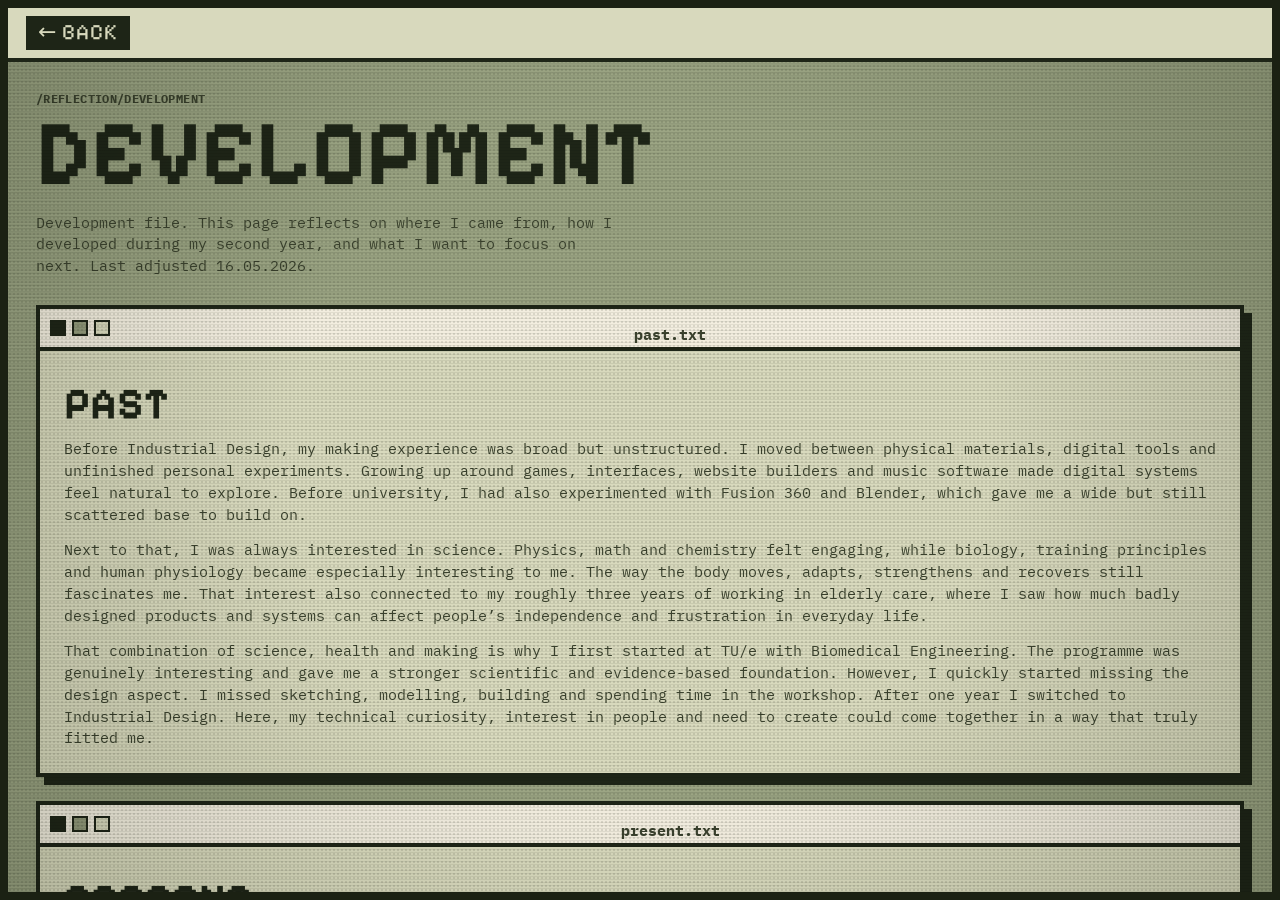
==== commit 16acadda: "final pass before hand-in" ====
--- a/competence.html
+++ b/competence.html
@@ -27,14 +27,16 @@
     </header>
 
     <main class="screen">
-      <section class="page-header">
-        <p class="system-label">/reflection/development</p>
+      <section class="page-header page-header-meta">
+        <div class="page-meta-row">
+          <p class="system-label">/reflection/development</p>
+        </div>
 
         <h1>Development</h1>
 
-        <p>
-          Development file. This page reflects on where I came from, how I developed during my second year, and what I want to focus on next.
-        </p>
+<p>
+  Development file. This page reflects on where I came from, how I developed during my second year, and what I want to focus on next. <span class="page-date">Last adjusted 16.05.2026.</span>
+</p>
       </section>
 
       <section class="text-grid">
@@ -56,7 +58,7 @@
             </p>
 
             <p>
-              Next to that, I was always interested in science. Physics, math and chemistry felt engaging, while biology and later human physiology were especially intriguing. The way the human body operates still fascinates me. That interest also connected to my roughly three years of working in elderly care, where I saw how much badly designed products and systems can affect people’s independence and frustration in everyday life. Products or systems that seem simple to one person can become difficult when they do not fit someone’s physical ability, routine or experience with technology.
+              Next to that, I was always interested in science. Physics, math and chemistry felt engaging, while biology, training principles and human physiology became especially interesting to me. The way the body moves, adapts, strengthens and recovers still fascinates me. That interest also connected to my roughly three years of working in elderly care, where I saw how much badly designed products and systems can affect people’s independence and frustration in everyday life.
             </p>
 
             <p>
@@ -72,7 +74,7 @@
               <span></span>
               <span></span>
             </div>
-            <p>present_overview.txt</p>
+            <p>present.txt</p>
           </div>
 
           <div class="window-content">
@@ -91,7 +93,7 @@
               <span></span>
               <span></span>
             </div>
-            <p>context.txt</p>
+            <p>competence1.txt</p>
           </div>
 
           <div class="window-content">
@@ -122,7 +124,7 @@
               <span></span>
               <span></span>
             </div>
-            <p>making.txt</p>
+            <p>competence2.txt</p>
           </div>
 
           <div class="window-content">
@@ -157,7 +159,7 @@
               <span></span>
               <span></span>
             </div>
-            <p>evidence.txt</p>
+            <p>competence3.txt</p>
           </div>
 
           <div class="window-content">
@@ -176,7 +178,7 @@
             </p>
 
             <p>
-              The <a href="projects.html?project=project8">Exercise &amp; Sleep Quality Study</a> was another important step. My group used Mi Band heart-rate data, an ESP32 with a DHT11 temperature and humidity sensor, smartphone audio recordings and daily questionnaires to study whether endurance exercise before sleep influenced sleep quality. It was limited and messy, but that made it more useful to learn from. I saw that collecting data from real behaviour is fragile: timestamps shift, audio files fail, sensor exports need cleaning, and participant routines do not line up neatly. Sensor values do not automatically mean anything; they need a clear research question, careful interpretation and awareness of limitations.
+              The <a href="projects.html?project=project8">Exercise &amp; Sleep Quality Study</a> was another important step. My group used Arduino and several sensors, including humidity sensing and a heart-rate bracelet, to run a small study on how exercise influenced sleep quality. It was of course limited and quite exploratory, but that made it way more approachable. I learned that collecting data from real behaviour is messy. Sensor values do not automatically mean anything; they need a clear research question, careful interpretation and awareness of limitations.
             </p>
 
             <p>
@@ -196,7 +198,7 @@
               <span></span>
               <span></span>
             </div>
-            <p>communication.txt</p>
+            <p>competence4.txt</p>
           </div>
 
           <div class="window-content">
@@ -246,7 +248,7 @@
             </p>
 
             <p>
-              Next year, I am planning to do an internship before starting my BEP. I am mainly looking for a place that combines hands-on product development with interaction, health, movement, accessibility or technical prototyping. That direction fits my identity because I want to keep working close to materials, users and technical systems. It also fits my vision, because I am interested in products and systems that make technology feel more understandable and human.
+              Next year, I am planning to do an internship before starting my BEP. I am mainly looking for a place that combines hands-on product development with health, movement, accessibility, interaction or technical prototyping. The company <a href="https://smartfloor.com/" target="_blank" rel="noopener noreferrer">Smart Floor</a>, for example, interests me because it connects physical interaction, movement analysis, data and ageing. That direction fits my identity because I want to work close to materials, users, technical systems and the human body. It also fits my vision, because I am interested in products and systems that translate technical or bodily complexity into something understandable and human.
             </p>
 
             <p>
--- a/css/style.css
+++ b/css/style.css
@@ -322,17 +322,18 @@
 }
 
 .intro-text {
-  max-width: 58ch;
-  margin-top: 32px;
-  font-size: 16px;
-  line-height: 1.55;
+  max-width: 60ch;
+  margin-top: 38px;
+  font-size: 15.5px;
+  line-height: 1.9;
   color: var(--ink-soft);
-  font-weight: 600;
+  font-weight: 500;
+  letter-spacing: 0.005em;
 }
 
 .terminal-lines {
   max-width: 620px;
-  margin-top: 28px;
+  margin-top: 40px;
   border: var(--border);
   background: var(--paper);
   box-shadow: var(--shadow-small);
@@ -423,6 +424,58 @@
 .desktop-file:hover p {
   background: var(--ink);
   color: var(--paper);
+}
+
+/* PROFILE PHOTO WINDOW */
+
+.profile-photo-window {
+  position: absolute;
+  left: clamp(610px, 51vw, 900px);
+  top: clamp(270px, 38vh, 350px);
+  width: 230px;
+  background: var(--paper);
+  border: var(--border);
+  box-shadow: var(--shadow-small);
+  z-index: 5;
+}
+
+.profile-photo-bar {
+  height: 34px;
+}
+
+.profile-photo-bar p {
+  font-size: 13px;
+}
+
+.profile-photo-content {
+  padding: 10px;
+  background:
+    radial-gradient(rgba(30, 37, 23, 0.16) 1px, transparent 1px),
+    linear-gradient(rgba(30, 37, 23, 0.05) 50%, transparent 50%),
+    var(--paper-2);
+  background-size:
+    6px 6px,
+    100% 4px,
+    auto;
+  border-bottom: var(--border);
+}
+
+.profile-photo-content img {
+  width: 100%;
+  aspect-ratio: 4 / 5;
+  object-fit: cover;
+  object-position: center;
+  border: var(--border-thin);
+  filter: saturate(1.3) contrast(1.08) brightness(0.96);
+}
+
+.profile-photo-caption {
+  padding: 7px 9px;
+  font-size: 12px;
+  font-weight: 700;
+  text-transform: uppercase;
+  letter-spacing: 0.03em;
+  color: var(--ink-soft);
 }
 
 /* DESKTOP ICONS */
@@ -472,6 +525,55 @@
 .page-header {
   max-width: 820px;
   margin-bottom: 28px;
+}
+
+.page-header-meta {
+  position: relative;
+  max-width: none;
+  padding-right: 190px;
+}
+
+.page-meta-row {
+  display: block;
+}
+
+.last-updated {
+  position: absolute;
+  top: 0;
+  right: 0;
+
+  display: inline-flex;
+  align-items: center;
+  min-height: 22px;
+  padding: 0 2px 3px;
+
+  border: none;
+  border-bottom: 2px solid rgba(30, 37, 23, 0.32);
+  background: transparent;
+  color: rgba(30, 37, 23, 0.5);
+  box-shadow: none;
+
+  font-size: 10px;
+  font-weight: 700;
+  text-transform: uppercase;
+  letter-spacing: 0.045em;
+  white-space: nowrap;
+}
+
+.last-updated::before {
+  display: none;
+}
+
+@media (max-width: 820px) {
+  .page-header-meta {
+    padding-right: 0;
+  }
+
+  .last-updated {
+    position: static;
+    margin-top: 8px;
+    opacity: 0.75;
+  }
 }
 
 .page-header h1 {
@@ -1365,4 +1467,175 @@
 .gallery-thumb.active {
   outline: 4px solid var(--ink);
   outline-offset: -8px;
+}
+
+/* OPENABLE PROFILE PHOTO FILE */
+
+.desktop-file {
+  appearance: none;
+  border: none;
+  background: transparent;
+  color: var(--ink);
+  font: inherit;
+}
+
+.grid-profile {
+  grid-column: 1;
+  grid-row: 3;
+}
+
+.photo-icon {
+  width: 88px;
+  height: 88px;
+  display: block;
+  background-repeat: no-repeat;
+  background-position: center;
+  background-size: contain;
+  opacity: 0.88;
+  transition:
+    transform 120ms steps(2),
+    opacity 120ms steps(2),
+    filter 120ms steps(2);
+  pointer-events: none;
+  background-image: url("data:image/svg+xml,%3Csvg width='88' height='88' viewBox='0 0 88 88' xmlns='http://www.w3.org/2000/svg' shape-rendering='crispEdges'%3E%3Cpath d='M18 16H64L74 26V72H18V16Z' fill='%23d8d9bd' stroke='%231e2517' stroke-width='4' stroke-linejoin='miter'/%3E%3Cpath d='M64 16V26H74' fill='none' stroke='%231e2517' stroke-width='4' stroke-linejoin='miter'/%3E%3Crect x='28' y='32' width='36' height='26' fill='%23b8bea0' stroke='%231e2517' stroke-width='4' opacity='0.2'/%3E%3Cpath d='M32 54L42 43L49 50L55 44L62 54H32Z' fill='%231e2517' opacity='0.34'/%3E%3Crect x='32' y='22' width='8' height='4' fill='%231e2517' opacity='0.28'/%3E%3Crect x='44' y='22' width='8' height='4' fill='%231e2517' opacity='0.28'/%3E%3C/svg%3E");
+}
+
+.desktop-file:hover .photo-icon {
+  transform: translateY(-3px);
+  opacity: 1;
+  filter: drop-shadow(4px 4px 0 rgba(30, 37, 23, 1));
+}
+
+.profile-overlay {
+  display: none;
+  position: absolute;
+  inset: var(--menu-height) 0 0;
+  background: rgba(27, 33, 19, 0.72);
+  padding: 26px;
+  z-index: 45;
+}
+
+.profile-overlay.open {
+  display: grid;
+  place-items: center;
+}
+
+.profile-photo-window {
+  width: min(390px, 92vw);
+  max-height: calc(100vh - var(--menu-height) - 52px);
+  background: var(--paper);
+  border: var(--border);
+  box-shadow: var(--shadow);
+  overflow: hidden;
+}
+
+.profile-photo-bar {
+  height: 38px;
+}
+
+.profile-photo-bar p {
+  font-size: 13px;
+}
+
+.profile-photo-content {
+  padding: 12px;
+  background:
+    radial-gradient(rgba(30, 37, 23, 0.16) 1px, transparent 1px),
+    linear-gradient(rgba(30, 37, 23, 0.05) 50%, transparent 50%),
+    var(--paper-2);
+  background-size:
+    6px 6px,
+    100% 4px,
+    auto;
+  border-bottom: var(--border);
+}
+
+.profile-photo-content img {
+  width: 100%;
+  max-height: 62vh;
+  aspect-ratio: 4 / 5;
+  object-fit: cover;
+  object-position: center;
+  border: var(--border-thin);
+  filter: saturate(1.35) contrast(1.08) brightness(0.96);
+}
+
+.profile-photo-caption {
+  padding: 8px 10px;
+  font-size: 12px;
+  font-weight: 700;
+  text-transform: uppercase;
+  letter-spacing: 0.03em;
+  color: var(--ink-soft);
+}
+
+@media (max-width: 1100px) {
+  .grid-profile {
+    grid-column: auto;
+    grid-row: auto;
+  }
+}
+
+@media (max-width: 560px) {
+  .photo-icon {
+    transform: scale(0.72);
+    transform-origin: left center;
+  }
+
+  .desktop-file:hover .photo-icon {
+    transform: scale(0.72) translate(-2px, -2px);
+  }
+
+  .profile-overlay {
+    position: fixed;
+    inset: 0;
+    padding: 12px;
+  }
+
+  .profile-photo-window {
+    width: 100%;
+    max-height: calc(100vh - 24px);
+  }
+
+  .profile-photo-content img {
+    max-height: 68vh;
+    aspect-ratio: 1 / 1;
+  }
+}
+
+/* CENTER OPENED PROFILE WINDOW */
+
+.profile-overlay {
+  display: none;
+  position: absolute;
+  inset: var(--menu-height) 0 0;
+  background: rgba(27, 33, 19, 0.72);
+  padding: 26px;
+  z-index: 45;
+  place-items: center;
+}
+
+.profile-overlay.open {
+  display: grid;
+}
+
+.profile-overlay .profile-photo-window {
+  position: static;
+  left: auto;
+  top: auto;
+  width: min(390px, 92vw);
+  max-height: calc(100vh - var(--menu-height) - 52px);
+  margin: 0;
+  background: var(--paper);
+  border: var(--border);
+  box-shadow: var(--shadow);
+  overflow: hidden;
+}
+
+.profile-overlay .profile-photo-content img {
+  width: 100%;
+  max-height: 62vh;
+  aspect-ratio: 4 / 5;
+  object-fit: cover;
+  object-position: center;
 }
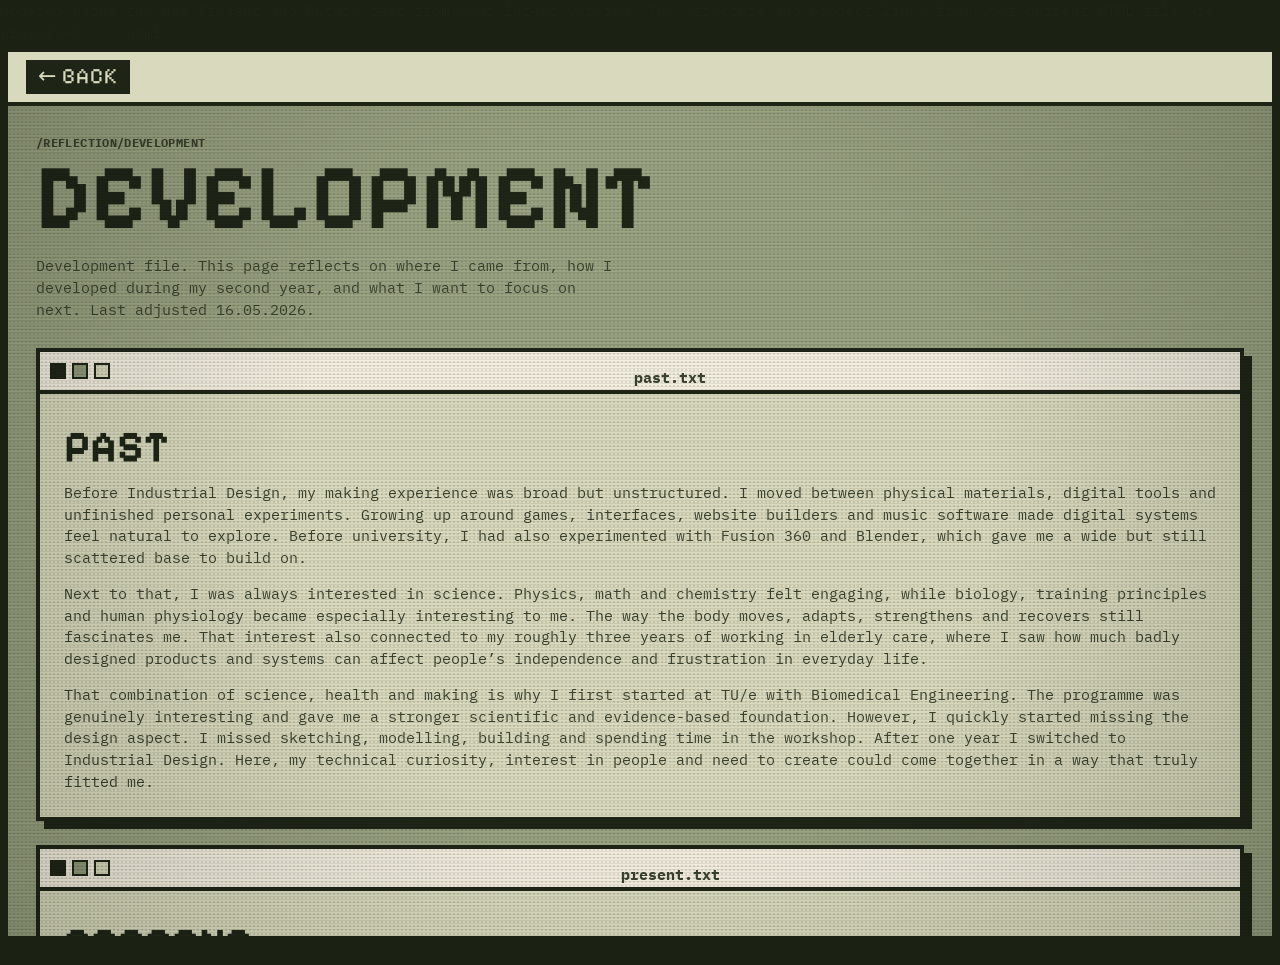
==== commit 284eb3f6: "final pass" ====
--- a/competence.html
+++ b/competence.html
@@ -1,3 +1,6 @@
+Updated using the new Present and Future text from your latest version.  The structure and project links from your current HTML file are preserved. 
+
+```html
 <!DOCTYPE html>
 <html lang="en">
 <head>
@@ -34,9 +37,9 @@
 
         <h1>Development</h1>
 
-<p>
-  Development file. This page reflects on where I came from, how I developed during my second year, and what I want to focus on next. <span class="page-date">Last adjusted 16.05.2026.</span>
-</p>
+        <p>
+          Development file. This page reflects on where I came from, how I developed during my second year, and what I want to focus on next. <span class="page-date">Last adjusted 16.05.2026.</span>
+        </p>
       </section>
 
       <section class="text-grid">
@@ -81,7 +84,7 @@
             <h2>Present</h2>
 
             <p>
-              I am now in the last quartile of my second year. This year was an opportunity to work on areas I did not have the most experience in yet. I started to focus on specific electives and chose roles within projects and courses that allowed me to work on weaknesses. I also chose to describe my development less as five separate expertise areas and more as a set of competences that connect across them. A prototype is not only Technology &amp; Realisation. It can also be a way to test assumptions, communicate a story, create an aesthetic experience or show value to stakeholders. The four competences below describe the clearest parts of my development this year.
+              I am now in the last quartile of my second year. After my first year, I felt most confident in hands-on making, technical experimentation and physical prototyping, but less developed in research depth, visual communication, stakeholder value and designing from perspectives outside my own. This year I focused on electives and project roles that could help me develop those weaker areas. I also chose to describe my development less as five separate expertise areas and more as a set of competences that connect across them. A prototype is not only Technology &amp; Realisation. It can also be a way to test assumptions, communicate a story, create an aesthetic experience or show value to stakeholders. The four competences below describe the clearest parts of my development this year.
             </p>
           </div>
         </article>
@@ -248,15 +251,15 @@
             </p>
 
             <p>
-              Next year, I am planning to do an internship before starting my BEP. I am mainly looking for a place that combines hands-on product development with health, movement, accessibility, interaction or technical prototyping. The company <a href="https://smartfloor.com/" target="_blank" rel="noopener noreferrer">Smart Floor</a>, for example, interests me because it connects physical interaction, movement analysis, data and ageing. That direction fits my identity because I want to work close to materials, users, technical systems and the human body. It also fits my vision, because I am interested in products and systems that translate technical or bodily complexity into something understandable and human.
-            </p>
-
-            <p>
-              Until now, most of my design work has happened within university projects. An internship would give me a more realistic view of how a design company actually works, what is expected from a designer, and how projects are handled in a professional context. I also want to learn from people with vastly more experience in specific areas, because that is one of the ways I develop fastest.
-            </p>
-
-            <p>
-              The internship would also be a good place to work on my main development points: documenting my process more clearly, staying longer in the research and framing phase before moving into making, and explaining the value of a concept for users, clients and organisations. By the time I start my BEP, I want to have a clearer sense of what kind of professional design context fits me best, and how I can use my strengths in that final bachelor project.
+              Next year, I am planning to do an internship before starting my BEP. I am mainly looking for a place that combines hands-on product development with health, movement, accessibility, interaction or technical prototyping. <a href="https://smartfloor.com/" target="_blank" rel="noopener noreferrer">Smart Floor</a>, for example, interests me because it connects physical interaction, movement analysis, data and ageing. That direction fits my identity because I want to work close to materials, users, technical systems and the human body. It also fits my vision, because I am interested in products and systems that translate technical or bodily complexity into something understandable and human.
+            </p>
+
+            <p>
+              During my internship, I want to work on three specific goals. First, I want to improve how I document and explain design decisions while a project is still developing, instead of compiling the process retroactively. Second, I want to become better at staying in the research and framing phase for longer. I can do this by testing assumptions before moving into making and testing already developed ideas, even if that means scrapping the idea. Third, I want to continue practising how to explain the value of a concept more concretely. This means relaying the importance of specific elements to the user, to the client and to the organization that would have to implement it.
+            </p>
+
+            <p>
+              To make these goals measurable, I want to leave the internship with at least one clearly documented project case, one example where research changed the design direction even after the general research phase, and one strong presentation/document of a concept’s value proposition. By the time I start my BEP, I want to have a clearer sense of what kind of professional design context fits me best, and how I can use my strengths in that final bachelor project.
             </p>
           </div>
         </article>
@@ -266,4 +269,5 @@
 
   <script src="js/main.js"></script>
 </body>
-</html>+</html>
+```
--- a/css/style.css
+++ b/css/style.css
@@ -848,6 +848,7 @@
   margin-top: 18px;
   color: var(--ink-soft);
   font-weight: 700;
+  display: none
 }
 
 .project-section {
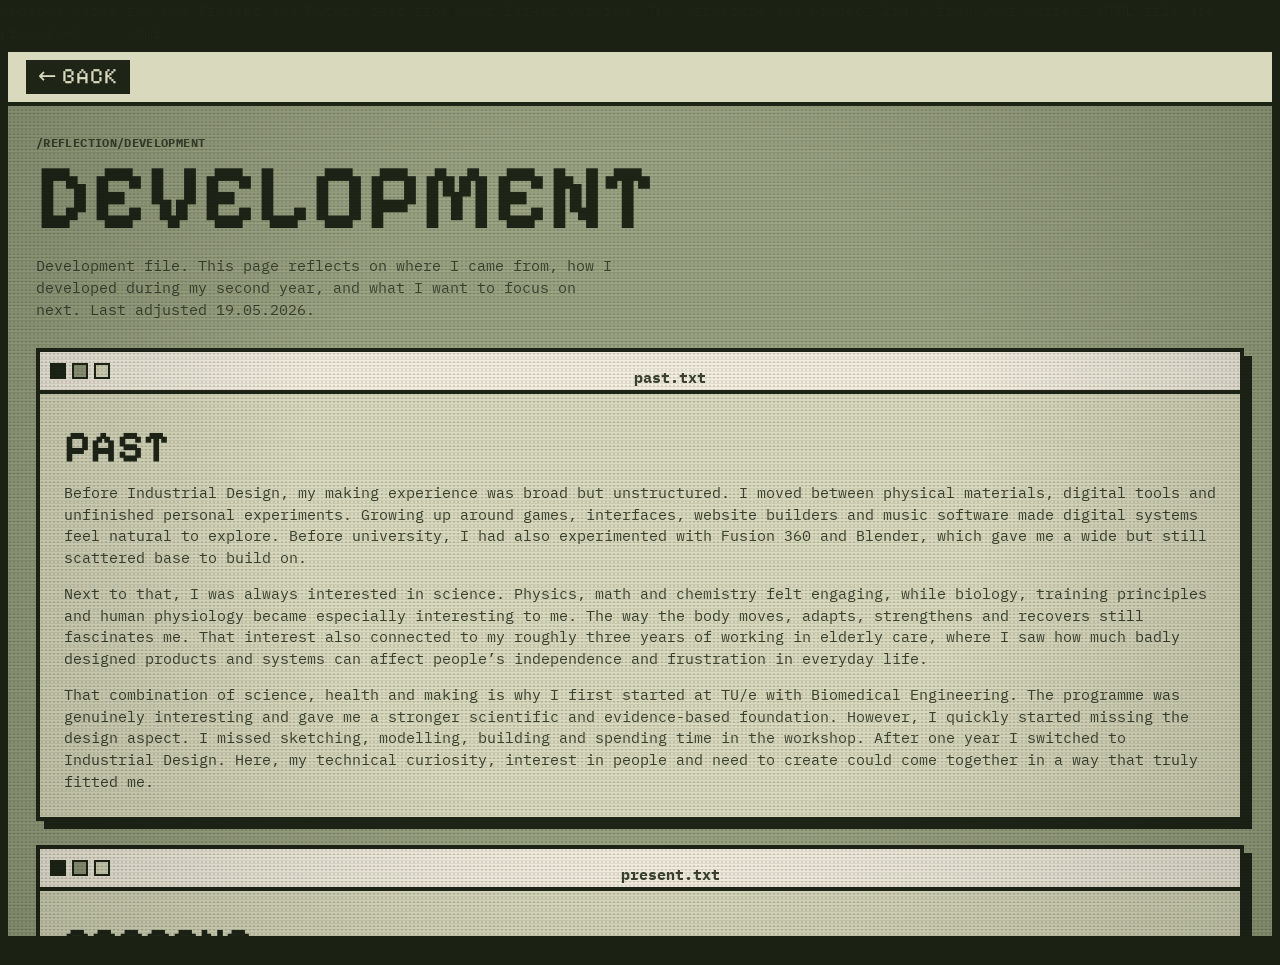
==== commit 60a8fb81: "WTGHRTGHW" ====
--- a/competence.html
+++ b/competence.html
@@ -38,7 +38,7 @@
         <h1>Development</h1>
 
         <p>
-          Development file. This page reflects on where I came from, how I developed during my second year, and what I want to focus on next. <span class="page-date">Last adjusted 16.05.2026.</span>
+          Development file. This page reflects on where I came from, how I developed during my second year, and what I want to focus on next. <span class="page-date">Last adjusted 19.05.2026.</span>
         </p>
       </section>
 
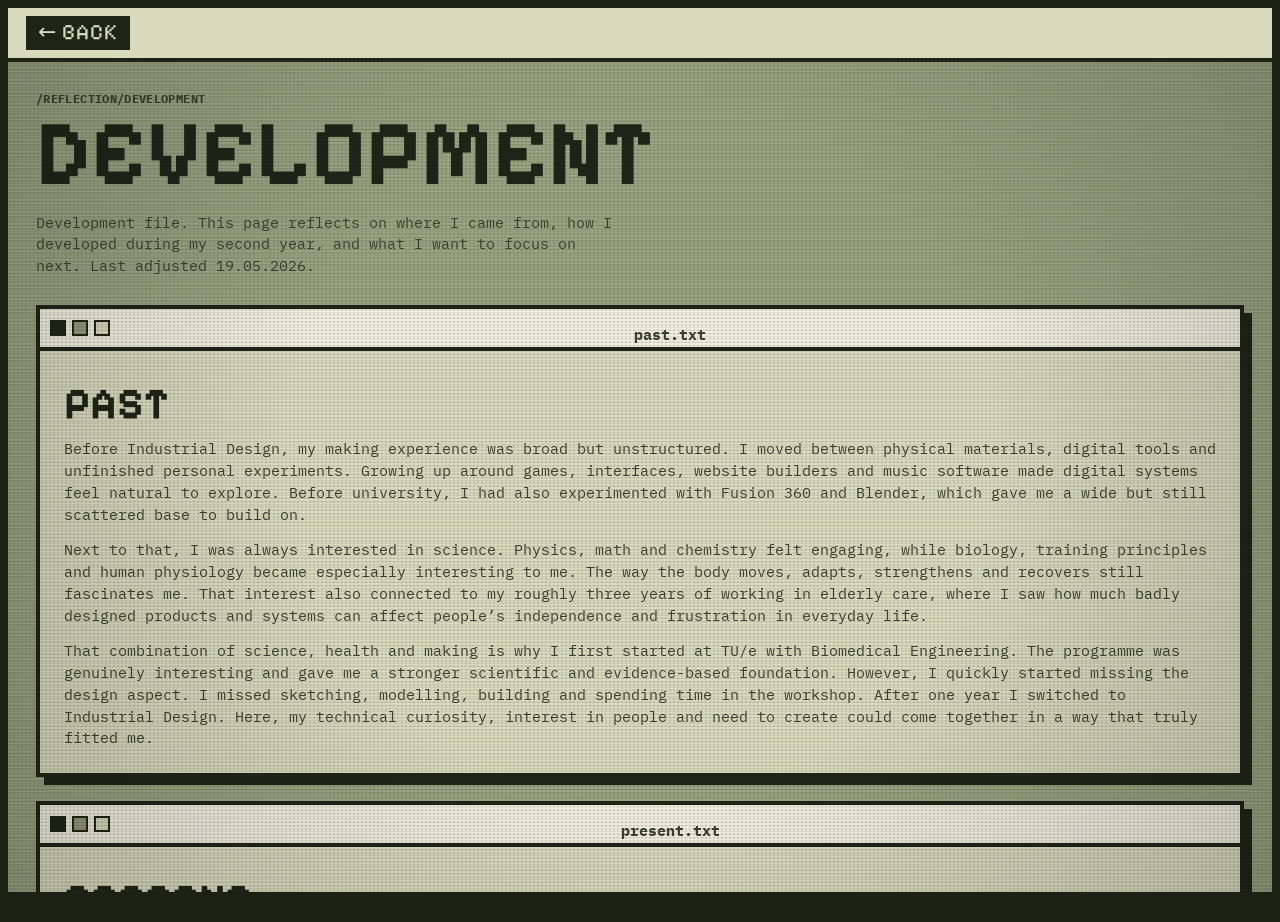
==== commit b8356ad0: "wtrghwrthgw" ====
--- a/competence.html
+++ b/competence.html
@@ -1,6 +1,3 @@
-Updated using the new Present and Future text from your latest version.  The structure and project links from your current HTML file are preserved. 
-
-```html
 <!DOCTYPE html>
 <html lang="en">
 <head>
